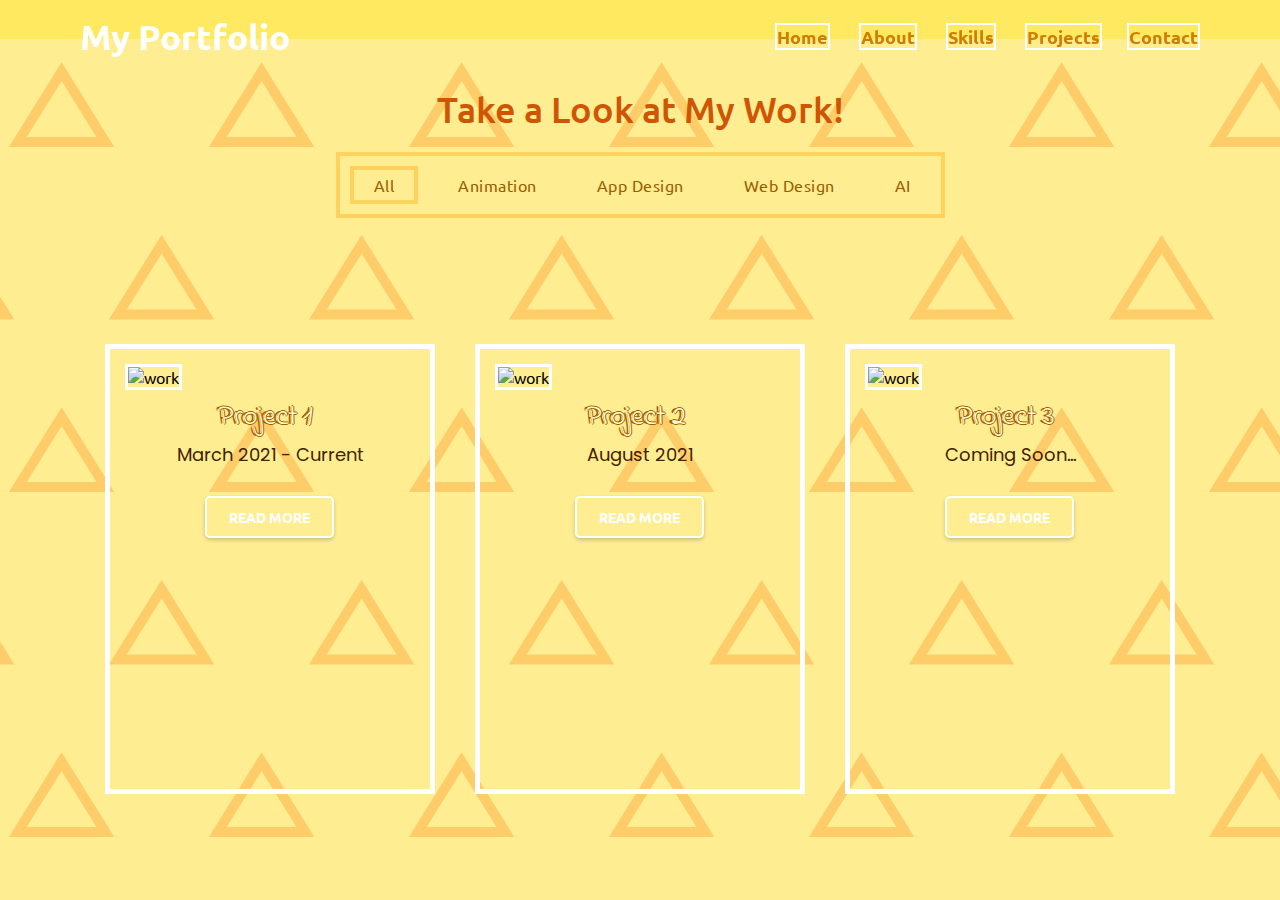
==== projects.html @ 2130931e "Add files via upload" ====
<!DOCTYPE html>
<html lang = "en">
<head>
    <meta charset="UTF-8">
    <meta name="viewport" content="width-device-width, initial-scale=1.0">
    <title>Personal Portfolio Website</title>
    <link rel="stylesheet" href="style.css">
    <script> src="https://kit.fontaesome.com/a076d05399.js"</script>
    <script src="https://code.jquery.com/jquery-3.6.0.min.js"></script>
    <script>
        var hover = new Audio();
        hover.src = "Sounds/click2.mp3";
    </script>
    <script>
        var click1 = new Audio();
        click1.src = "Sounds/click1spedup.mp3";
    </script>
    <script>
        var click3 = new Audio();
        click3.src = "Sounds/click3.mp3";
    </script>
</head>          
<body>
    <!-- <audio autoplay loop src="myscenebeat.mp3" type="audio/mpeg">
        <p Error your browser does not support this audio> </p>  
    </audio> -->
    <nav class="navbar4">
        <div class="max-width">
             <div class="logo"><a href="home.html"onmousedown="click1.play()">My Portfolio</a></div>
             <ul class="menu">
                 <div class="border-box">
                    <li><a href="home.html"onmouseenter="hover.play()"onmousedown="click1.play()"onmousedown="hover.stop()">Home</a></li> 
                    <li><a href="about.html"onmouseenter="hover.play()"onmousedown="click1.play()"onmousedown="hover.stop()">About</a></li>
                    <li><a href="skills.html"onmouseenter="hover.play()"onmousedown="click1.play()"onmousedown="hover.stop()">Skills</a></li>
                    <li><a href="projects.html"onmouseenter="hover.play()"onmousedown="click1.play()"onmousedown="hover.stop()">Projects</a><li>
                    <li><a href="contact.html"onmouseenter="hover.play()"onmousedown="click1.play()"onmousedown="hover.stop()">Contact</a></li>
                 </div>
             </ul>
        </div> 
     </nav>
    <!--projects section starts here-->
    <section class="projects" id="projects">
        <div class="overlay3"></div>
        <div class="projects-container"><svg class="shape" viewBox="0 0 100 115" preserveAspectRatio="xMidYMin slice">
        <polygon points="" fill="none" stroke="hsl(35, 100%, 50%)" stroke-width="5">
            <animate attributeName="points" repeatCount="indefinite" dur="4s" begin="0s" from="50 57.5, 50 57.5, 50 57.5" to="50 -75, 175 126, -75 126"></animate>
        </polygon>
        <polygon points="" fill="none" stroke="hsl(56, 0%, 100%)" stroke-width="5">
            <animate attributeName="points" repeatCount="indefinite" dur="4s" begin="1s" from="50 57.5, 50 57.5, 50 57.5" to="50 -75, 175 126, -75 126"></animate>
        </polygon>
        <polygon points="" fill="none" stroke="hsl(43, 100%, 50%)" stroke-width="5">
            <animate attributeName="points" repeatCount="indefinite" dur="4s" begin="2s" from="50 57.5, 50 57.5, 50 57.5" to="50 -75, 175 126, -75 126"></animate>
        </polygon>
        <polygon points="" fill="none" stroke="hsl(56, 0%, 100%)" stroke-width="5">
            <animate attributeName="points" repeatCount="indefinite" dur="4s" begin="3s" from="50 57.5, 50 57.5, 50 57.5" to="50 -75, 175 126, -75 126"></animate>
        </polygon>
    </svg><svg class="shape" viewBox="0 0 100 115" preserveAspectRatio="xMidYMin slice">
        <polygon points="" fill="none" stroke="hsl(35, 100%, 50%)" stroke-width="5">
            <animate attributeName="points" repeatCount="indefinite" dur="4s" begin="0s" from="50 57.5, 50 57.5, 50 57.5" to="50 -75, 175 126, -75 126"></animate>
        </polygon>
        <polygon points="" fill="none" stroke="hsl(56, 0%, 100%)" stroke-width="5">
            <animate attributeName="points" repeatCount="indefinite" dur="4s" begin="1s" from="50 57.5, 50 57.5, 50 57.5" to="50 -75, 175 126, -75 126"></animate>
        </polygon>
        <polygon points="" fill="none" stroke="hsl(43, 100%, 50%)" stroke-width="5">
            <animate attributeName="points" repeatCount="indefinite" dur="4s" begin="2s" from="50 57.5, 50 57.5, 50 57.5" to="50 -75, 175 126, -75 126"></animate>
        </polygon>
        <polygon points="" fill="none" stroke="hsl(56, 0%, 100%)" stroke-width="5">
            <animate attributeName="points" repeatCount="indefinite" dur="4s" begin="3s" from="50 57.5, 50 57.5, 50 57.5" to="50 -75, 175 126, -75 126"></animate>
        </polygon>
    </svg><svg class="shape" viewBox="0 0 100 115" preserveAspectRatio="xMidYMin slice">
        <polygon points="" fill="none" stroke="hsl(35, 100%, 50%)" stroke-width="5">
            <animate attributeName="points" repeatCount="indefinite" dur="4s" begin="0s" from="50 57.5, 50 57.5, 50 57.5" to="50 -75, 175 126, -75 126"></animate>
        </polygon>
        <polygon points="" fill="none" stroke="hsl(56, 0%, 100%)" stroke-width="5">
            <animate attributeName="points" repeatCount="indefinite" dur="4s" begin="1s" from="50 57.5, 50 57.5, 50 57.5" to="50 -75, 175 126, -75 126"></animate>
        </polygon>
        <polygon points="" fill="none" stroke="hsl(43, 100%, 50%)" stroke-width="5">
            <animate attributeName="points" repeatCount="indefinite" dur="4s" begin="2s" from="50 57.5, 50 57.5, 50 57.5" to="50 -75, 175 126, -75 126"></animate>
        </polygon>
        <polygon points="" fill="none" stroke="hsl(56, 0%, 100%)" stroke-width="5">
            <animate attributeName="points" repeatCount="indefinite" dur="4s" begin="3s" from="50 57.5, 50 57.5, 50 57.5" to="50 -75, 175 126, -75 126"></animate>
        </polygon>
    </svg><svg class="shape" viewBox="0 0 100 115" preserveAspectRatio="xMidYMin slice">
        <polygon points="" fill="none" stroke="hsl(35, 100%, 50%)" stroke-width="5">
            <animate attributeName="points" repeatCount="indefinite" dur="4s" begin="0s" from="50 57.5, 50 57.5, 50 57.5" to="50 -75, 175 126, -75 126"></animate>
        </polygon>
        <polygon points="" fill="none" stroke="hsl(56, 0%, 100%)" stroke-width="5">
            <animate attributeName="points" repeatCount="indefinite" dur="4s" begin="1s" from="50 57.5, 50 57.5, 50 57.5" to="50 -75, 175 126, -75 126"></animate>
        </polygon>
        <polygon points="" fill="none" stroke="hsl(43, 100%, 50%)" stroke-width="5">
            <animate attributeName="points" repeatCount="indefinite" dur="4s" begin="2s" from="50 57.5, 50 57.5, 50 57.5" to="50 -75, 175 126, -75 126"></animate>
        </polygon>
        <polygon points="" fill="none" stroke="hsl(56, 0%, 100%)" stroke-width="5">
            <animate attributeName="points" repeatCount="indefinite" dur="4s" begin="3s" from="50 57.5, 50 57.5, 50 57.5" to="50 -75, 175 126, -75 126"></animate>
        </polygon>
    </svg><svg class="shape" viewBox="0 0 100 115" preserveAspectRatio="xMidYMin slice">
        <polygon points="" fill="none" stroke="hsl(35, 100%, 50%)" stroke-width="5">
            <animate attributeName="points" repeatCount="indefinite" dur="4s" begin="0s" from="50 57.5, 50 57.5, 50 57.5" to="50 -75, 175 126, -75 126"></animate>
        </polygon>
        <polygon points="" fill="none" stroke="hsl(56, 0%, 100%)" stroke-width="5">
            <animate attributeName="points" repeatCount="indefinite" dur="4s" begin="1s" from="50 57.5, 50 57.5, 50 57.5" to="50 -75, 175 126, -75 126"></animate>
        </polygon>
        <polygon points="" fill="none" stroke="hsl(43, 100%, 50%)" stroke-width="5">
            <animate attributeName="points" repeatCount="indefinite" dur="4s" begin="2s" from="50 57.5, 50 57.5, 50 57.5" to="50 -75, 175 126, -75 126"></animate>
        </polygon>
        <polygon points="" fill="none" stroke="hsl(56, 0%, 100%)" stroke-width="5">
            <animate attributeName="points" repeatCount="indefinite" dur="4s" begin="3s" from="50 57.5, 50 57.5, 50 57.5" to="50 -75, 175 126, -75 126"></animate>
        </polygon>
    </svg><svg class="shape" viewBox="0 0 100 115" preserveAspectRatio="xMidYMin slice">
        <polygon points="" fill="none" stroke="hsl(35, 100%, 50%)" stroke-width="5">
            <animate attributeName="points" repeatCount="indefinite" dur="4s" begin="0s" from="50 57.5, 50 57.5, 50 57.5" to="50 -75, 175 126, -75 126"></animate>
        </polygon>
        <polygon points="" fill="none" stroke="hsl(56, 0%, 100%)" stroke-width="5">
            <animate attributeName="points" repeatCount="indefinite" dur="4s" begin="1s" from="50 57.5, 50 57.5, 50 57.5" to="50 -75, 175 126, -75 126"></animate>
        </polygon>
        <polygon points="" fill="none" stroke="hsl(43, 100%, 50%)" stroke-width="5">
            <animate attributeName="points" repeatCount="indefinite" dur="4s" begin="2s" from="50 57.5, 50 57.5, 50 57.5" to="50 -75, 175 126, -75 126"></animate>
        </polygon>
        <polygon points="" fill="none" stroke="hsl(56, 0%, 100%)" stroke-width="5">
            <animate attributeName="points" repeatCount="indefinite" dur="4s" begin="3s" from="50 57.5, 50 57.5, 50 57.5" to="50 -75, 175 126, -75 126"></animate>
        </polygon>
    </svg><svg class="shape" viewBox="0 0 100 115" preserveAspectRatio="xMidYMin slice">
        <polygon points="" fill="none" stroke="hsl(35, 100%, 50%)" stroke-width="5">
            <animate attributeName="points" repeatCount="indefinite" dur="4s" begin="0s" from="50 57.5, 50 57.5, 50 57.5" to="50 -75, 175 126, -75 126"></animate>
        </polygon>
        <polygon points="" fill="none" stroke="hsl(56, 0%, 100%)" stroke-width="5">
            <animate attributeName="points" repeatCount="indefinite" dur="4s" begin="1s" from="50 57.5, 50 57.5, 50 57.5" to="50 -75, 175 126, -75 126"></animate>
        </polygon>
        <polygon points="" fill="none" stroke="hsl(43, 100%, 50%)" stroke-width="5">
            <animate attributeName="points" repeatCount="indefinite" dur="4s" begin="2s" from="50 57.5, 50 57.5, 50 57.5" to="50 -75, 175 126, -75 126"></animate>
        </polygon>
        <polygon points="" fill="none" stroke="hsl(56, 0%, 100%)" stroke-width="5">
            <animate attributeName="points" repeatCount="indefinite" dur="4s" begin="3s" from="50 57.5, 50 57.5, 50 57.5" to="50 -75, 175 126, -75 126"></animate>
        </polygon>
    </svg><svg class="shape" viewBox="0 0 100 115" preserveAspectRatio="xMidYMin slice">
        <polygon points="" fill="none" stroke="hsl(35, 100%, 50%)" stroke-width="5">
            <animate attributeName="points" repeatCount="indefinite" dur="4s" begin="0s" from="50 57.5, 50 57.5, 50 57.5" to="50 -75, 175 126, -75 126"></animate>
        </polygon>
        <polygon points="" fill="none" stroke="hsl(56, 0%, 100%)" stroke-width="5">
            <animate attributeName="points" repeatCount="indefinite" dur="4s" begin="1s" from="50 57.5, 50 57.5, 50 57.5" to="50 -75, 175 126, -75 126"></animate>
        </polygon>
        <polygon points="" fill="none" stroke="hsl(43, 100%, 50%)" stroke-width="5">
            <animate attributeName="points" repeatCount="indefinite" dur="4s" begin="2s" from="50 57.5, 50 57.5, 50 57.5" to="50 -75, 175 126, -75 126"></animate>
        </polygon>
        <polygon points="" fill="none" stroke="hsl(56, 0%, 100%)" stroke-width="5">
            <animate attributeName="points" repeatCount="indefinite" dur="4s" begin="3s" from="50 57.5, 50 57.5, 50 57.5" to="50 -75, 175 126, -75 126"></animate>
        </polygon>
    </svg><svg class="shape" viewBox="0 0 100 115" preserveAspectRatio="xMidYMin slice">
        <polygon points="" fill="none" stroke="hsl(35, 100%, 50%)" stroke-width="5">
            <animate attributeName="points" repeatCount="indefinite" dur="4s" begin="0s" from="50 57.5, 50 57.5, 50 57.5" to="50 -75, 175 126, -75 126"></animate>
        </polygon>
        <polygon points="" fill="none" stroke="hsl(56, 0%, 100%)" stroke-width="5">
            <animate attributeName="points" repeatCount="indefinite" dur="4s" begin="1s" from="50 57.5, 50 57.5, 50 57.5" to="50 -75, 175 126, -75 126"></animate>
        </polygon>
        <polygon points="" fill="none" stroke="hsl(43, 100%, 50%)" stroke-width="5">
            <animate attributeName="points" repeatCount="indefinite" dur="4s" begin="2s" from="50 57.5, 50 57.5, 50 57.5" to="50 -75, 175 126, -75 126"></animate>
        </polygon>
        <polygon points="" fill="none" stroke="hsl(56, 0%, 100%)" stroke-width="5">
            <animate attributeName="points" repeatCount="indefinite" dur="4s" begin="3s" from="50 57.5, 50 57.5, 50 57.5" to="50 -75, 175 126, -75 126"></animate>
        </polygon>
    </svg><svg class="shape" viewBox="0 0 100 115" preserveAspectRatio="xMidYMin slice">
        <polygon points="" fill="none" stroke="hsl(35, 100%, 50%)" stroke-width="5">
            <animate attributeName="points" repeatCount="indefinite" dur="4s" begin="0s" from="50 57.5, 50 57.5, 50 57.5" to="50 -75, 175 126, -75 126"></animate>
        </polygon>
        <polygon points="" fill="none" stroke="hsl(56, 0%, 100%)" stroke-width="5">
            <animate attributeName="points" repeatCount="indefinite" dur="4s" begin="1s" from="50 57.5, 50 57.5, 50 57.5" to="50 -75, 175 126, -75 126"></animate>
        </polygon>
        <polygon points="" fill="none" stroke="hsl(43, 100%, 50%)" stroke-width="5">
            <animate attributeName="points" repeatCount="indefinite" dur="4s" begin="2s" from="50 57.5, 50 57.5, 50 57.5" to="50 -75, 175 126, -75 126"></animate>
        </polygon>
        <polygon points="" fill="none" stroke="hsl(56, 0%, 100%)" stroke-width="5">
            <animate attributeName="points" repeatCount="indefinite" dur="4s" begin="3s" from="50 57.5, 50 57.5, 50 57.5" to="50 -75, 175 126, -75 126"></animate>
        </polygon>
    </svg><svg class="shape" viewBox="0 0 100 115" preserveAspectRatio="xMidYMin slice">
        <polygon points="" fill="none" stroke="hsl(35, 100%, 50%)" stroke-width="5">
            <animate attributeName="points" repeatCount="indefinite" dur="4s" begin="0s" from="50 57.5, 50 57.5, 50 57.5" to="50 -75, 175 126, -75 126"></animate>
        </polygon>
        <polygon points="" fill="none" stroke="hsl(56, 0%, 100%)" stroke-width="5">
            <animate attributeName="points" repeatCount="indefinite" dur="4s" begin="1s" from="50 57.5, 50 57.5, 50 57.5" to="50 -75, 175 126, -75 126"></animate>
        </polygon>
        <polygon points="" fill="none" stroke="hsl(43, 100%, 50%)" stroke-width="5">
            <animate attributeName="points" repeatCount="indefinite" dur="4s" begin="2s" from="50 57.5, 50 57.5, 50 57.5" to="50 -75, 175 126, -75 126"></animate>
        </polygon>
        <polygon points="" fill="none" stroke="hsl(56, 0%, 100%)" stroke-width="5">
            <animate attributeName="points" repeatCount="indefinite" dur="4s" begin="3s" from="50 57.5, 50 57.5, 50 57.5" to="50 -75, 175 126, -75 126"></animate>
        </polygon>
    </svg><svg class="shape" viewBox="0 0 100 115" preserveAspectRatio="xMidYMin slice">
        <polygon points="" fill="none" stroke="hsl(35, 100%, 50%)" stroke-width="5">
            <animate attributeName="points" repeatCount="indefinite" dur="4s" begin="0s" from="50 57.5, 50 57.5, 50 57.5" to="50 -75, 175 126, -75 126"></animate>
        </polygon>
        <polygon points="" fill="none" stroke="hsl(56, 0%, 100%)" stroke-width="5">
            <animate attributeName="points" repeatCount="indefinite" dur="4s" begin="1s" from="50 57.5, 50 57.5, 50 57.5" to="50 -75, 175 126, -75 126"></animate>
        </polygon>
        <polygon points="" fill="none" stroke="hsl(43, 100%, 50%)" stroke-width="5">
            <animate attributeName="points" repeatCount="indefinite" dur="4s" begin="2s" from="50 57.5, 50 57.5, 50 57.5" to="50 -75, 175 126, -75 126"></animate>
        </polygon>
        <polygon points="" fill="none" stroke="hsl(56, 0%, 100%)" stroke-width="5">
            <animate attributeName="points" repeatCount="indefinite" dur="4s" begin="3s" from="50 57.5, 50 57.5, 50 57.5" to="50 -75, 175 126, -75 126"></animate>
        </polygon>
    </svg><svg class="shape" viewBox="0 0 100 115" preserveAspectRatio="xMidYMin slice">
        <polygon points="" fill="none" stroke="hsl(35, 100%, 50%)" stroke-width="5">
            <animate attributeName="points" repeatCount="indefinite" dur="4s" begin="0s" from="50 57.5, 50 57.5, 50 57.5" to="50 -75, 175 126, -75 126"></animate>
        </polygon>
        <polygon points="" fill="none" stroke="hsl(56, 0%, 100%)" stroke-width="5">
            <animate attributeName="points" repeatCount="indefinite" dur="4s" begin="1s" from="50 57.5, 50 57.5, 50 57.5" to="50 -75, 175 126, -75 126"></animate>
        </polygon>
        <polygon points="" fill="none" stroke="hsl(43, 100%, 50%)" stroke-width="5">
            <animate attributeName="points" repeatCount="indefinite" dur="4s" begin="2s" from="50 57.5, 50 57.5, 50 57.5" to="50 -75, 175 126, -75 126"></animate>
        </polygon>
        <polygon points="" fill="none" stroke="hsl(56, 0%, 100%)" stroke-width="5">
            <animate attributeName="points" repeatCount="indefinite" dur="4s" begin="3s" from="50 57.5, 50 57.5, 50 57.5" to="50 -75, 175 126, -75 126"></animate>
        </polygon>
    </svg><svg class="shape" viewBox="0 0 100 115" preserveAspectRatio="xMidYMin slice">
        <polygon points="" fill="none" stroke="hsl(35, 100%, 50%)" stroke-width="5">
            <animate attributeName="points" repeatCount="indefinite" dur="4s" begin="0s" from="50 57.5, 50 57.5, 50 57.5" to="50 -75, 175 126, -75 126"></animate>
        </polygon>
        <polygon points="" fill="none" stroke="hsl(56, 0%, 100%)" stroke-width="5">
            <animate attributeName="points" repeatCount="indefinite" dur="4s" begin="1s" from="50 57.5, 50 57.5, 50 57.5" to="50 -75, 175 126, -75 126"></animate>
        </polygon>
        <polygon points="" fill="none" stroke="hsl(43, 100%, 50%)" stroke-width="5">
            <animate attributeName="points" repeatCount="indefinite" dur="4s" begin="2s" from="50 57.5, 50 57.5, 50 57.5" to="50 -75, 175 126, -75 126"></animate>
        </polygon>
        <polygon points="" fill="none" stroke="hsl(56, 0%, 100%)" stroke-width="5">
            <animate attributeName="points" repeatCount="indefinite" dur="4s" begin="3s" from="50 57.5, 50 57.5, 50 57.5" to="50 -75, 175 126, -75 126"></animate>
        </polygon>
    </svg><svg class="shape" viewBox="0 0 100 115" preserveAspectRatio="xMidYMin slice">
        <polygon points="" fill="none" stroke="hsl(35, 100%, 50%)" stroke-width="5">
            <animate attributeName="points" repeatCount="indefinite" dur="4s" begin="0s" from="50 57.5, 50 57.5, 50 57.5" to="50 -75, 175 126, -75 126"></animate>
        </polygon>
        <polygon points="" fill="none" stroke="hsl(56, 0%, 100%)" stroke-width="5">
            <animate attributeName="points" repeatCount="indefinite" dur="4s" begin="1s" from="50 57.5, 50 57.5, 50 57.5" to="50 -75, 175 126, -75 126"></animate>
        </polygon>
        <polygon points="" fill="none" stroke="hsl(43, 100%, 50%)" stroke-width="5">
            <animate attributeName="points" repeatCount="indefinite" dur="4s" begin="2s" from="50 57.5, 50 57.5, 50 57.5" to="50 -75, 175 126, -75 126"></animate>
        </polygon>
        <polygon points="" fill="none" stroke="hsl(56, 0%, 100%)" stroke-width="5">
            <animate attributeName="points" repeatCount="indefinite" dur="4s" begin="3s" from="50 57.5, 50 57.5, 50 57.5" to="50 -75, 175 126, -75 126"></animate>
        </polygon>
    </svg><svg class="shape" viewBox="0 0 100 115" preserveAspectRatio="xMidYMin slice">
        <polygon points="" fill="none" stroke="hsl(35, 100%, 50%)" stroke-width="5">
            <animate attributeName="points" repeatCount="indefinite" dur="4s" begin="0s" from="50 57.5, 50 57.5, 50 57.5" to="50 -75, 175 126, -75 126"></animate>
        </polygon>
        <polygon points="" fill="none" stroke="hsl(56, 0%, 100%)" stroke-width="5">
            <animate attributeName="points" repeatCount="indefinite" dur="4s" begin="1s" from="50 57.5, 50 57.5, 50 57.5" to="50 -75, 175 126, -75 126"></animate>
        </polygon>
        <polygon points="" fill="none" stroke="hsl(43, 100%, 50%)" stroke-width="5">
            <animate attributeName="points" repeatCount="indefinite" dur="4s" begin="2s" from="50 57.5, 50 57.5, 50 57.5" to="50 -75, 175 126, -75 126"></animate>
        </polygon>
        <polygon points="" fill="none" stroke="hsl(56, 0%, 100%)" stroke-width="5">
            <animate attributeName="points" repeatCount="indefinite" dur="4s" begin="3s" from="50 57.5, 50 57.5, 50 57.5" to="50 -75, 175 126, -75 126"></animate>
        </polygon>
    </svg><svg class="shape" viewBox="0 0 100 115" preserveAspectRatio="xMidYMin slice">
        <polygon points="" fill="none" stroke="hsl(35, 100%, 50%)" stroke-width="5">
            <animate attributeName="points" repeatCount="indefinite" dur="4s" begin="0s" from="50 57.5, 50 57.5, 50 57.5" to="50 -75, 175 126, -75 126"></animate>
        </polygon>
        <polygon points="" fill="none" stroke="hsl(56, 0%, 100%)" stroke-width="5">
            <animate attributeName="points" repeatCount="indefinite" dur="4s" begin="1s" from="50 57.5, 50 57.5, 50 57.5" to="50 -75, 175 126, -75 126"></animate>
        </polygon>
        <polygon points="" fill="none" stroke="hsl(43, 100%, 50%)" stroke-width="5">
            <animate attributeName="points" repeatCount="indefinite" dur="4s" begin="2s" from="50 57.5, 50 57.5, 50 57.5" to="50 -75, 175 126, -75 126"></animate>
        </polygon>
        <polygon points="" fill="none" stroke="hsl(56, 0%, 100%)" stroke-width="5">
            <animate attributeName="points" repeatCount="indefinite" dur="4s" begin="3s" from="50 57.5, 50 57.5, 50 57.5" to="50 -75, 175 126, -75 126"></animate>
        </polygon>
    </svg><svg class="shape" viewBox="0 0 100 115" preserveAspectRatio="xMidYMin slice">
        <polygon points="" fill="none" stroke="hsl(35, 100%, 50%)" stroke-width="5">
            <animate attributeName="points" repeatCount="indefinite" dur="4s" begin="0s" from="50 57.5, 50 57.5, 50 57.5" to="50 -75, 175 126, -75 126"></animate>
        </polygon>
        <polygon points="" fill="none" stroke="hsl(56, 0%, 100%)" stroke-width="5">
            <animate attributeName="points" repeatCount="indefinite" dur="4s" begin="1s" from="50 57.5, 50 57.5, 50 57.5" to="50 -75, 175 126, -75 126"></animate>
        </polygon>
        <polygon points="" fill="none" stroke="hsl(43, 100%, 50%)" stroke-width="5">
            <animate attributeName="points" repeatCount="indefinite" dur="4s" begin="2s" from="50 57.5, 50 57.5, 50 57.5" to="50 -75, 175 126, -75 126"></animate>
        </polygon>
        <polygon points="" fill="none" stroke="hsl(56, 0%, 100%)" stroke-width="5">
            <animate attributeName="points" repeatCount="indefinite" dur="4s" begin="3s" from="50 57.5, 50 57.5, 50 57.5" to="50 -75, 175 126, -75 126"></animate>
        </polygon>
    </svg><svg class="shape" viewBox="0 0 100 115" preserveAspectRatio="xMidYMin slice">
        <polygon points="" fill="none" stroke="hsl(35, 100%, 50%)" stroke-width="5">
            <animate attributeName="points" repeatCount="indefinite" dur="4s" begin="0s" from="50 57.5, 50 57.5, 50 57.5" to="50 -75, 175 126, -75 126"></animate>
        </polygon>
        <polygon points="" fill="none" stroke="hsl(56, 0%, 100%)" stroke-width="5">
            <animate attributeName="points" repeatCount="indefinite" dur="4s" begin="1s" from="50 57.5, 50 57.5, 50 57.5" to="50 -75, 175 126, -75 126"></animate>
        </polygon>
        <polygon points="" fill="none" stroke="hsl(43, 100%, 50%)" stroke-width="5">
            <animate attributeName="points" repeatCount="indefinite" dur="4s" begin="2s" from="50 57.5, 50 57.5, 50 57.5" to="50 -75, 175 126, -75 126"></animate>
        </polygon>
        <polygon points="" fill="none" stroke="hsl(56, 0%, 100%)" stroke-width="5">
            <animate attributeName="points" repeatCount="indefinite" dur="4s" begin="3s" from="50 57.5, 50 57.5, 50 57.5" to="50 -75, 175 126, -75 126"></animate>
        </polygon>
    </svg><svg class="shape" viewBox="0 0 100 115" preserveAspectRatio="xMidYMin slice">
        <polygon points="" fill="none" stroke="hsl(35, 100%, 50%)" stroke-width="5">
            <animate attributeName="points" repeatCount="indefinite" dur="4s" begin="0s" from="50 57.5, 50 57.5, 50 57.5" to="50 -75, 175 126, -75 126"></animate>
        </polygon>
        <polygon points="" fill="none" stroke="hsl(56, 0%, 100%)" stroke-width="5">
            <animate attributeName="points" repeatCount="indefinite" dur="4s" begin="1s" from="50 57.5, 50 57.5, 50 57.5" to="50 -75, 175 126, -75 126"></animate>
        </polygon>
        <polygon points="" fill="none" stroke="hsl(43, 100%, 50%)" stroke-width="5">
            <animate attributeName="points" repeatCount="indefinite" dur="4s" begin="2s" from="50 57.5, 50 57.5, 50 57.5" to="50 -75, 175 126, -75 126"></animate>
        </polygon>
        <polygon points="" fill="none" stroke="hsl(56, 0%, 100%)" stroke-width="5">
            <animate attributeName="points" repeatCount="indefinite" dur="4s" begin="3s" from="50 57.5, 50 57.5, 50 57.5" to="50 -75, 175 126, -75 126"></animate>
        </polygon>
    </svg><svg class="shape" viewBox="0 0 100 115" preserveAspectRatio="xMidYMin slice">
        <polygon points="" fill="none" stroke="hsl(35, 100%, 50%)" stroke-width="5">
            <animate attributeName="points" repeatCount="indefinite" dur="4s" begin="0s" from="50 57.5, 50 57.5, 50 57.5" to="50 -75, 175 126, -75 126"></animate>
        </polygon>
        <polygon points="" fill="none" stroke="hsl(56, 0%, 100%)" stroke-width="5">
            <animate attributeName="points" repeatCount="indefinite" dur="4s" begin="1s" from="50 57.5, 50 57.5, 50 57.5" to="50 -75, 175 126, -75 126"></animate>
        </polygon>
        <polygon points="" fill="none" stroke="hsl(43, 100%, 50%)" stroke-width="5">
            <animate attributeName="points" repeatCount="indefinite" dur="4s" begin="2s" from="50 57.5, 50 57.5, 50 57.5" to="50 -75, 175 126, -75 126"></animate>
        </polygon>
        <polygon points="" fill="none" stroke="hsl(56, 0%, 100%)" stroke-width="5">
            <animate attributeName="points" repeatCount="indefinite" dur="4s" begin="3s" from="50 57.5, 50 57.5, 50 57.5" to="50 -75, 175 126, -75 126"></animate>
        </polygon>
    </svg><svg class="shape" viewBox="0 0 100 115" preserveAspectRatio="xMidYMin slice">
        <polygon points="" fill="none" stroke="hsl(35, 100%, 50%)" stroke-width="5">
            <animate attributeName="points" repeatCount="indefinite" dur="4s" begin="0s" from="50 57.5, 50 57.5, 50 57.5" to="50 -75, 175 126, -75 126"></animate>
        </polygon>
        <polygon points="" fill="none" stroke="hsl(56, 0%, 100%)" stroke-width="5">
            <animate attributeName="points" repeatCount="indefinite" dur="4s" begin="1s" from="50 57.5, 50 57.5, 50 57.5" to="50 -75, 175 126, -75 126"></animate>
        </polygon>
        <polygon points="" fill="none" stroke="hsl(43, 100%, 50%)" stroke-width="5">
            <animate attributeName="points" repeatCount="indefinite" dur="4s" begin="2s" from="50 57.5, 50 57.5, 50 57.5" to="50 -75, 175 126, -75 126"></animate>
        </polygon>
        <polygon points="" fill="none" stroke="hsl(56, 0%, 100%)" stroke-width="5">
            <animate attributeName="points" repeatCount="indefinite" dur="4s" begin="3s" from="50 57.5, 50 57.5, 50 57.5" to="50 -75, 175 126, -75 126"></animate>
        </polygon>
    </svg><svg class="shape" viewBox="0 0 100 115" preserveAspectRatio="xMidYMin slice">
        <polygon points="" fill="none" stroke="hsl(35, 100%, 50%)" stroke-width="5">
            <animate attributeName="points" repeatCount="indefinite" dur="4s" begin="0s" from="50 57.5, 50 57.5, 50 57.5" to="50 -75, 175 126, -75 126"></animate>
        </polygon>
        <polygon points="" fill="none" stroke="hsl(56, 0%, 100%)" stroke-width="5">
            <animate attributeName="points" repeatCount="indefinite" dur="4s" begin="1s" from="50 57.5, 50 57.5, 50 57.5" to="50 -75, 175 126, -75 126"></animate>
        </polygon>
        <polygon points="" fill="none" stroke="hsl(43, 100%, 50%)" stroke-width="5">
            <animate attributeName="points" repeatCount="indefinite" dur="4s" begin="2s" from="50 57.5, 50 57.5, 50 57.5" to="50 -75, 175 126, -75 126"></animate>
        </polygon>
        <polygon points="" fill="none" stroke="hsl(56, 0%, 100%)" stroke-width="5">
            <animate attributeName="points" repeatCount="indefinite" dur="4s" begin="3s" from="50 57.5, 50 57.5, 50 57.5" to="50 -75, 175 126, -75 126"></animate>
        </polygon>
    </svg><svg class="shape" viewBox="0 0 100 115" preserveAspectRatio="xMidYMin slice">
        <polygon points="" fill="none" stroke="hsl(35, 100%, 50%)" stroke-width="5">
            <animate attributeName="points" repeatCount="indefinite" dur="4s" begin="0s" from="50 57.5, 50 57.5, 50 57.5" to="50 -75, 175 126, -75 126"></animate>
        </polygon>
        <polygon points="" fill="none" stroke="hsl(56, 0%, 100%)" stroke-width="5">
            <animate attributeName="points" repeatCount="indefinite" dur="4s" begin="1s" from="50 57.5, 50 57.5, 50 57.5" to="50 -75, 175 126, -75 126"></animate>
        </polygon>
        <polygon points="" fill="none" stroke="hsl(43, 100%, 50%)" stroke-width="5">
            <animate attributeName="points" repeatCount="indefinite" dur="4s" begin="2s" from="50 57.5, 50 57.5, 50 57.5" to="50 -75, 175 126, -75 126"></animate>
        </polygon>
        <polygon points="" fill="none" stroke="hsl(56, 0%, 100%)" stroke-width="5">
            <animate attributeName="points" repeatCount="indefinite" dur="4s" begin="3s" from="50 57.5, 50 57.5, 50 57.5" to="50 -75, 175 126, -75 126"></animate>
        </polygon>
    </svg><svg class="shape" viewBox="0 0 100 115" preserveAspectRatio="xMidYMin slice">
        <polygon points="" fill="none" stroke="hsl(35, 100%, 50%)" stroke-width="5">
            <animate attributeName="points" repeatCount="indefinite" dur="4s" begin="0s" from="50 57.5, 50 57.5, 50 57.5" to="50 -75, 175 126, -75 126"></animate>
        </polygon>
        <polygon points="" fill="none" stroke="hsl(56, 0%, 100%)" stroke-width="5">
            <animate attributeName="points" repeatCount="indefinite" dur="4s" begin="1s" from="50 57.5, 50 57.5, 50 57.5" to="50 -75, 175 126, -75 126"></animate>
        </polygon>
        <polygon points="" fill="none" stroke="hsl(43, 100%, 50%)" stroke-width="5">
            <animate attributeName="points" repeatCount="indefinite" dur="4s" begin="2s" from="50 57.5, 50 57.5, 50 57.5" to="50 -75, 175 126, -75 126"></animate>
        </polygon>
        <polygon points="" fill="none" stroke="hsl(56, 0%, 100%)" stroke-width="5">
            <animate attributeName="points" repeatCount="indefinite" dur="4s" begin="3s" from="50 57.5, 50 57.5, 50 57.5" to="50 -75, 175 126, -75 126"></animate>
        </polygon>
    </svg><svg class="shape" viewBox="0 0 100 115" preserveAspectRatio="xMidYMin slice">
        <polygon points="" fill="none" stroke="hsl(35, 100%, 50%)" stroke-width="5">
            <animate attributeName="points" repeatCount="indefinite" dur="4s" begin="0s" from="50 57.5, 50 57.5, 50 57.5" to="50 -75, 175 126, -75 126"></animate>
        </polygon>
        <polygon points="" fill="none" stroke="hsl(56, 0%, 100%)" stroke-width="5">
            <animate attributeName="points" repeatCount="indefinite" dur="4s" begin="1s" from="50 57.5, 50 57.5, 50 57.5" to="50 -75, 175 126, -75 126"></animate>
        </polygon>
        <polygon points="" fill="none" stroke="hsl(43, 100%, 50%)" stroke-width="5">
            <animate attributeName="points" repeatCount="indefinite" dur="4s" begin="2s" from="50 57.5, 50 57.5, 50 57.5" to="50 -75, 175 126, -75 126"></animate>
        </polygon>
        <polygon points="" fill="none" stroke="hsl(56, 0%, 100%)" stroke-width="5">
            <animate attributeName="points" repeatCount="indefinite" dur="4s" begin="3s" from="50 57.5, 50 57.5, 50 57.5" to="50 -75, 175 126, -75 126"></animate>
        </polygon>
    </svg><svg class="shape" viewBox="0 0 100 115" preserveAspectRatio="xMidYMin slice">
        <polygon points="" fill="none" stroke="hsl(35, 100%, 50%)" stroke-width="5">
            <animate attributeName="points" repeatCount="indefinite" dur="4s" begin="0s" from="50 57.5, 50 57.5, 50 57.5" to="50 -75, 175 126, -75 126"></animate>
        </polygon>
        <polygon points="" fill="none" stroke="hsl(56, 0%, 100%)" stroke-width="5">
            <animate attributeName="points" repeatCount="indefinite" dur="4s" begin="1s" from="50 57.5, 50 57.5, 50 57.5" to="50 -75, 175 126, -75 126"></animate>
        </polygon>
        <polygon points="" fill="none" stroke="hsl(43, 100%, 50%)" stroke-width="5">
            <animate attributeName="points" repeatCount="indefinite" dur="4s" begin="2s" from="50 57.5, 50 57.5, 50 57.5" to="50 -75, 175 126, -75 126"></animate>
        </polygon>
        <polygon points="" fill="none" stroke="hsl(56, 0%, 100%)" stroke-width="5">
            <animate attributeName="points" repeatCount="indefinite" dur="4s" begin="3s" from="50 57.5, 50 57.5, 50 57.5" to="50 -75, 175 126, -75 126"></animate>
        </polygon>
    </svg><svg class="shape" viewBox="0 0 100 115" preserveAspectRatio="xMidYMin slice">
        <polygon points="" fill="none" stroke="hsl(35, 100%, 50%)" stroke-width="5">
            <animate attributeName="points" repeatCount="indefinite" dur="4s" begin="0s" from="50 57.5, 50 57.5, 50 57.5" to="50 -75, 175 126, -75 126"></animate>
        </polygon>
        <polygon points="" fill="none" stroke="hsl(56, 0%, 100%)" stroke-width="5">
            <animate attributeName="points" repeatCount="indefinite" dur="4s" begin="1s" from="50 57.5, 50 57.5, 50 57.5" to="50 -75, 175 126, -75 126"></animate>
        </polygon>
        <polygon points="" fill="none" stroke="hsl(43, 100%, 50%)" stroke-width="5">
            <animate attributeName="points" repeatCount="indefinite" dur="4s" begin="2s" from="50 57.5, 50 57.5, 50 57.5" to="50 -75, 175 126, -75 126"></animate>
        </polygon>
        <polygon points="" fill="none" stroke="hsl(56, 0%, 100%)" stroke-width="5">
            <animate attributeName="points" repeatCount="indefinite" dur="4s" begin="3s" from="50 57.5, 50 57.5, 50 57.5" to="50 -75, 175 126, -75 126"></animate>
        </polygon>
    </svg><svg class="shape" viewBox="0 0 100 115" preserveAspectRatio="xMidYMin slice">
        <polygon points="" fill="none" stroke="hsl(35, 100%, 50%)" stroke-width="5">
            <animate attributeName="points" repeatCount="indefinite" dur="4s" begin="0s" from="50 57.5, 50 57.5, 50 57.5" to="50 -75, 175 126, -75 126"></animate>
        </polygon>
        <polygon points="" fill="none" stroke="hsl(56, 0%, 100%)" stroke-width="5">
            <animate attributeName="points" repeatCount="indefinite" dur="4s" begin="1s" from="50 57.5, 50 57.5, 50 57.5" to="50 -75, 175 126, -75 126"></animate>
        </polygon>
        <polygon points="" fill="none" stroke="hsl(43, 100%, 50%)" stroke-width="5">
            <animate attributeName="points" repeatCount="indefinite" dur="4s" begin="2s" from="50 57.5, 50 57.5, 50 57.5" to="50 -75, 175 126, -75 126"></animate>
        </polygon>
        <polygon points="" fill="none" stroke="hsl(56, 0%, 100%)" stroke-width="5">
            <animate attributeName="points" repeatCount="indefinite" dur="4s" begin="3s" from="50 57.5, 50 57.5, 50 57.5" to="50 -75, 175 126, -75 126"></animate>
        </polygon>
    </svg><svg class="shape" viewBox="0 0 100 115" preserveAspectRatio="xMidYMin slice">
        <polygon points="" fill="none" stroke="hsl(35, 100%, 50%)" stroke-width="5">
            <animate attributeName="points" repeatCount="indefinite" dur="4s" begin="0s" from="50 57.5, 50 57.5, 50 57.5" to="50 -75, 175 126, -75 126"></animate>
        </polygon>
        <polygon points="" fill="none" stroke="hsl(56, 0%, 100%)" stroke-width="5">
            <animate attributeName="points" repeatCount="indefinite" dur="4s" begin="1s" from="50 57.5, 50 57.5, 50 57.5" to="50 -75, 175 126, -75 126"></animate>
        </polygon>
        <polygon points="" fill="none" stroke="hsl(43, 100%, 50%)" stroke-width="5">
            <animate attributeName="points" repeatCount="indefinite" dur="4s" begin="2s" from="50 57.5, 50 57.5, 50 57.5" to="50 -75, 175 126, -75 126"></animate>
        </polygon>
        <polygon points="" fill="none" stroke="hsl(56, 0%, 100%)" stroke-width="5">
            <animate attributeName="points" repeatCount="indefinite" dur="4s" begin="3s" from="50 57.5, 50 57.5, 50 57.5" to="50 -75, 175 126, -75 126"></animate>
        </polygon>
    </svg><svg class="shape" viewBox="0 0 100 115" preserveAspectRatio="xMidYMin slice">
        <polygon points="" fill="none" stroke="hsl(35, 100%, 50%)" stroke-width="5">
            <animate attributeName="points" repeatCount="indefinite" dur="4s" begin="0s" from="50 57.5, 50 57.5, 50 57.5" to="50 -75, 175 126, -75 126"></animate>
        </polygon>
        <polygon points="" fill="none" stroke="hsl(56, 0%, 100%)" stroke-width="5">
            <animate attributeName="points" repeatCount="indefinite" dur="4s" begin="1s" from="50 57.5, 50 57.5, 50 57.5" to="50 -75, 175 126, -75 126"></animate>
        </polygon>
        <polygon points="" fill="none" stroke="hsl(43, 100%, 50%)" stroke-width="5">
            <animate attributeName="points" repeatCount="indefinite" dur="4s" begin="2s" from="50 57.5, 50 57.5, 50 57.5" to="50 -75, 175 126, -75 126"></animate>
        </polygon>
        <polygon points="" fill="none" stroke="hsl(56, 0%, 100%)" stroke-width="5">
            <animate attributeName="points" repeatCount="indefinite" dur="4s" begin="3s" from="50 57.5, 50 57.5, 50 57.5" to="50 -75, 175 126, -75 126"></animate>
        </polygon>
    </svg><svg class="shape" viewBox="0 0 100 115" preserveAspectRatio="xMidYMin slice">
        <polygon points="" fill="none" stroke="hsl(35, 100%, 50%)" stroke-width="5">
            <animate attributeName="points" repeatCount="indefinite" dur="4s" begin="0s" from="50 57.5, 50 57.5, 50 57.5" to="50 -75, 175 126, -75 126"></animate>
        </polygon>
        <polygon points="" fill="none" stroke="hsl(56, 0%, 100%)" stroke-width="5">
            <animate attributeName="points" repeatCount="indefinite" dur="4s" begin="1s" from="50 57.5, 50 57.5, 50 57.5" to="50 -75, 175 126, -75 126"></animate>
        </polygon>
        <polygon points="" fill="none" stroke="hsl(43, 100%, 50%)" stroke-width="5">
            <animate attributeName="points" repeatCount="indefinite" dur="4s" begin="2s" from="50 57.5, 50 57.5, 50 57.5" to="50 -75, 175 126, -75 126"></animate>
        </polygon>
        <polygon points="" fill="none" stroke="hsl(56, 0%, 100%)" stroke-width="5">
            <animate attributeName="points" repeatCount="indefinite" dur="4s" begin="3s" from="50 57.5, 50 57.5, 50 57.5" to="50 -75, 175 126, -75 126"></animate>
        </polygon>
    </svg><svg class="shape" viewBox="0 0 100 115" preserveAspectRatio="xMidYMin slice">
        <polygon points="" fill="none" stroke="hsl(35, 100%, 50%)" stroke-width="5">
            <animate attributeName="points" repeatCount="indefinite" dur="4s" begin="0s" from="50 57.5, 50 57.5, 50 57.5" to="50 -75, 175 126, -75 126"></animate>
        </polygon>
        <polygon points="" fill="none" stroke="hsl(56, 0%, 100%)" stroke-width="5">
            <animate attributeName="points" repeatCount="indefinite" dur="4s" begin="1s" from="50 57.5, 50 57.5, 50 57.5" to="50 -75, 175 126, -75 126"></animate>
        </polygon>
        <polygon points="" fill="none" stroke="hsl(43, 100%, 50%)" stroke-width="5">
            <animate attributeName="points" repeatCount="indefinite" dur="4s" begin="2s" from="50 57.5, 50 57.5, 50 57.5" to="50 -75, 175 126, -75 126"></animate>
        </polygon>
        <polygon points="" fill="none" stroke="hsl(56, 0%, 100%)" stroke-width="5">
            <animate attributeName="points" repeatCount="indefinite" dur="4s" begin="3s" from="50 57.5, 50 57.5, 50 57.5" to="50 -75, 175 126, -75 126"></animate>
        </polygon>
    </svg><svg class="shape" viewBox="0 0 100 115" preserveAspectRatio="xMidYMin slice">
        <polygon points="" fill="none" stroke="hsl(35, 100%, 50%)" stroke-width="5">
            <animate attributeName="points" repeatCount="indefinite" dur="4s" begin="0s" from="50 57.5, 50 57.5, 50 57.5" to="50 -75, 175 126, -75 126"></animate>
        </polygon>
        <polygon points="" fill="none" stroke="hsl(56, 0%, 100%)" stroke-width="5">
            <animate attributeName="points" repeatCount="indefinite" dur="4s" begin="1s" from="50 57.5, 50 57.5, 50 57.5" to="50 -75, 175 126, -75 126"></animate>
        </polygon>
        <polygon points="" fill="none" stroke="hsl(43, 100%, 50%)" stroke-width="5">
            <animate attributeName="points" repeatCount="indefinite" dur="4s" begin="2s" from="50 57.5, 50 57.5, 50 57.5" to="50 -75, 175 126, -75 126"></animate>
        </polygon>
        <polygon points="" fill="none" stroke="hsl(56, 0%, 100%)" stroke-width="5">
            <animate attributeName="points" repeatCount="indefinite" dur="4s" begin="3s" from="50 57.5, 50 57.5, 50 57.5" to="50 -75, 175 126, -75 126"></animate>
        </polygon>
    </svg><svg class="shape" viewBox="0 0 100 115" preserveAspectRatio="xMidYMin slice">
        <polygon points="" fill="none" stroke="hsl(35, 100%, 50%)" stroke-width="5">
            <animate attributeName="points" repeatCount="indefinite" dur="4s" begin="0s" from="50 57.5, 50 57.5, 50 57.5" to="50 -75, 175 126, -75 126"></animate>
        </polygon>
        <polygon points="" fill="none" stroke="hsl(56, 0%, 100%)" stroke-width="5">
            <animate attributeName="points" repeatCount="indefinite" dur="4s" begin="1s" from="50 57.5, 50 57.5, 50 57.5" to="50 -75, 175 126, -75 126"></animate>
        </polygon>
        <polygon points="" fill="none" stroke="hsl(43, 100%, 50%)" stroke-width="5">
            <animate attributeName="points" repeatCount="indefinite" dur="4s" begin="2s" from="50 57.5, 50 57.5, 50 57.5" to="50 -75, 175 126, -75 126"></animate>
        </polygon>
        <polygon points="" fill="none" stroke="hsl(56, 0%, 100%)" stroke-width="5">
            <animate attributeName="points" repeatCount="indefinite" dur="4s" begin="3s" from="50 57.5, 50 57.5, 50 57.5" to="50 -75, 175 126, -75 126"></animate>
        </polygon>
    </svg><svg class="shape" viewBox="0 0 100 115" preserveAspectRatio="xMidYMin slice">
        <polygon points="" fill="none" stroke="hsl(35, 100%, 50%)" stroke-width="5">
            <animate attributeName="points" repeatCount="indefinite" dur="4s" begin="0s" from="50 57.5, 50 57.5, 50 57.5" to="50 -75, 175 126, -75 126"></animate>
        </polygon>
        <polygon points="" fill="none" stroke="hsl(56, 0%, 100%)" stroke-width="5">
            <animate attributeName="points" repeatCount="indefinite" dur="4s" begin="1s" from="50 57.5, 50 57.5, 50 57.5" to="50 -75, 175 126, -75 126"></animate>
        </polygon>
        <polygon points="" fill="none" stroke="hsl(43, 100%, 50%)" stroke-width="5">
            <animate attributeName="points" repeatCount="indefinite" dur="4s" begin="2s" from="50 57.5, 50 57.5, 50 57.5" to="50 -75, 175 126, -75 126"></animate>
        </polygon>
        <polygon points="" fill="none" stroke="hsl(56, 0%, 100%)" stroke-width="5">
            <animate attributeName="points" repeatCount="indefinite" dur="4s" begin="3s" from="50 57.5, 50 57.5, 50 57.5" to="50 -75, 175 126, -75 126"></animate>
        </polygon>
    </svg><svg class="shape" viewBox="0 0 100 115" preserveAspectRatio="xMidYMin slice">
        <polygon points="" fill="none" stroke="hsl(35, 100%, 50%)" stroke-width="5">
            <animate attributeName="points" repeatCount="indefinite" dur="4s" begin="0s" from="50 57.5, 50 57.5, 50 57.5" to="50 -75, 175 126, -75 126"></animate>
        </polygon>
        <polygon points="" fill="none" stroke="hsl(56, 0%, 100%)" stroke-width="5">
            <animate attributeName="points" repeatCount="indefinite" dur="4s" begin="1s" from="50 57.5, 50 57.5, 50 57.5" to="50 -75, 175 126, -75 126"></animate>
        </polygon>
        <polygon points="" fill="none" stroke="hsl(43, 100%, 50%)" stroke-width="5">
            <animate attributeName="points" repeatCount="indefinite" dur="4s" begin="2s" from="50 57.5, 50 57.5, 50 57.5" to="50 -75, 175 126, -75 126"></animate>
        </polygon>
        <polygon points="" fill="none" stroke="hsl(56, 0%, 100%)" stroke-width="5">
            <animate attributeName="points" repeatCount="indefinite" dur="4s" begin="3s" from="50 57.5, 50 57.5, 50 57.5" to="50 -75, 175 126, -75 126"></animate>
        </polygon>
    </svg><svg class="shape" viewBox="0 0 100 115" preserveAspectRatio="xMidYMin slice">
        <polygon points="" fill="none" stroke="hsl(35, 100%, 50%)" stroke-width="5">
            <animate attributeName="points" repeatCount="indefinite" dur="4s" begin="0s" from="50 57.5, 50 57.5, 50 57.5" to="50 -75, 175 126, -75 126"></animate>
        </polygon>
        <polygon points="" fill="none" stroke="hsl(56, 0%, 100%)" stroke-width="5">
            <animate attributeName="points" repeatCount="indefinite" dur="4s" begin="1s" from="50 57.5, 50 57.5, 50 57.5" to="50 -75, 175 126, -75 126"></animate>
        </polygon>
        <polygon points="" fill="none" stroke="hsl(43, 100%, 50%)" stroke-width="5">
            <animate attributeName="points" repeatCount="indefinite" dur="4s" begin="2s" from="50 57.5, 50 57.5, 50 57.5" to="50 -75, 175 126, -75 126"></animate>
        </polygon>
        <polygon points="" fill="none" stroke="hsl(56, 0%, 100%)" stroke-width="5">
            <animate attributeName="points" repeatCount="indefinite" dur="4s" begin="3s" from="50 57.5, 50 57.5, 50 57.5" to="50 -75, 175 126, -75 126"></animate>
        </polygon>
    </svg><svg class="shape" viewBox="0 0 100 115" preserveAspectRatio="xMidYMin slice">
        <polygon points="" fill="none" stroke="hsl(35, 100%, 50%)" stroke-width="5">
            <animate attributeName="points" repeatCount="indefinite" dur="4s" begin="0s" from="50 57.5, 50 57.5, 50 57.5" to="50 -75, 175 126, -75 126"></animate>
        </polygon>
        <polygon points="" fill="none" stroke="hsl(56, 0%, 100%)" stroke-width="5">
            <animate attributeName="points" repeatCount="indefinite" dur="4s" begin="1s" from="50 57.5, 50 57.5, 50 57.5" to="50 -75, 175 126, -75 126"></animate>
        </polygon>
        <polygon points="" fill="none" stroke="hsl(43, 100%, 50%)" stroke-width="5">
            <animate attributeName="points" repeatCount="indefinite" dur="4s" begin="2s" from="50 57.5, 50 57.5, 50 57.5" to="50 -75, 175 126, -75 126"></animate>
        </polygon>
        <polygon points="" fill="none" stroke="hsl(56, 0%, 100%)" stroke-width="5">
            <animate attributeName="points" repeatCount="indefinite" dur="4s" begin="3s" from="50 57.5, 50 57.5, 50 57.5" to="50 -75, 175 126, -75 126"></animate>
        </polygon>
    </svg><svg class="shape" viewBox="0 0 100 115" preserveAspectRatio="xMidYMin slice">
        <polygon points="" fill="none" stroke="hsl(35, 100%, 50%)" stroke-width="5">
            <animate attributeName="points" repeatCount="indefinite" dur="4s" begin="0s" from="50 57.5, 50 57.5, 50 57.5" to="50 -75, 175 126, -75 126"></animate>
        </polygon>
        <polygon points="" fill="none" stroke="hsl(56, 0%, 100%)" stroke-width="5">
            <animate attributeName="points" repeatCount="indefinite" dur="4s" begin="1s" from="50 57.5, 50 57.5, 50 57.5" to="50 -75, 175 126, -75 126"></animate>
        </polygon>
        <polygon points="" fill="none" stroke="hsl(43, 100%, 50%)" stroke-width="5">
            <animate attributeName="points" repeatCount="indefinite" dur="4s" begin="2s" from="50 57.5, 50 57.5, 50 57.5" to="50 -75, 175 126, -75 126"></animate>
        </polygon>
        <polygon points="" fill="none" stroke="hsl(56, 0%, 100%)" stroke-width="5">
            <animate attributeName="points" repeatCount="indefinite" dur="4s" begin="3s" from="50 57.5, 50 57.5, 50 57.5" to="50 -75, 175 126, -75 126"></animate>
        </polygon>
    </svg><svg class="shape" viewBox="0 0 100 115" preserveAspectRatio="xMidYMin slice">
        <polygon points="" fill="none" stroke="hsl(35, 100%, 50%)" stroke-width="5">
            <animate attributeName="points" repeatCount="indefinite" dur="4s" begin="0s" from="50 57.5, 50 57.5, 50 57.5" to="50 -75, 175 126, -75 126"></animate>
        </polygon>
        <polygon points="" fill="none" stroke="hsl(56, 0%, 100%)" stroke-width="5">
            <animate attributeName="points" repeatCount="indefinite" dur="4s" begin="1s" from="50 57.5, 50 57.5, 50 57.5" to="50 -75, 175 126, -75 126"></animate>
        </polygon>
        <polygon points="" fill="none" stroke="hsl(43, 100%, 50%)" stroke-width="5">
            <animate attributeName="points" repeatCount="indefinite" dur="4s" begin="2s" from="50 57.5, 50 57.5, 50 57.5" to="50 -75, 175 126, -75 126"></animate>
        </polygon>
        <polygon points="" fill="none" stroke="hsl(56, 0%, 100%)" stroke-width="5">
            <animate attributeName="points" repeatCount="indefinite" dur="4s" begin="3s" from="50 57.5, 50 57.5, 50 57.5" to="50 -75, 175 126, -75 126"></animate>
        </polygon>
    </svg><svg class="shape" viewBox="0 0 100 115" preserveAspectRatio="xMidYMin slice">
        <polygon points="" fill="none" stroke="hsl(35, 100%, 50%)" stroke-width="5">
            <animate attributeName="points" repeatCount="indefinite" dur="4s" begin="0s" from="50 57.5, 50 57.5, 50 57.5" to="50 -75, 175 126, -75 126"></animate>
        </polygon>
        <polygon points="" fill="none" stroke="hsl(56, 0%, 100%)" stroke-width="5">
            <animate attributeName="points" repeatCount="indefinite" dur="4s" begin="1s" from="50 57.5, 50 57.5, 50 57.5" to="50 -75, 175 126, -75 126"></animate>
        </polygon>
        <polygon points="" fill="none" stroke="hsl(43, 100%, 50%)" stroke-width="5">
            <animate attributeName="points" repeatCount="indefinite" dur="4s" begin="2s" from="50 57.5, 50 57.5, 50 57.5" to="50 -75, 175 126, -75 126"></animate>
        </polygon>
        <polygon points="" fill="none" stroke="hsl(56, 0%, 100%)" stroke-width="5">
            <animate attributeName="points" repeatCount="indefinite" dur="4s" begin="3s" from="50 57.5, 50 57.5, 50 57.5" to="50 -75, 175 126, -75 126"></animate>
        </polygon>
    </svg><svg class="shape" viewBox="0 0 100 115" preserveAspectRatio="xMidYMin slice">
        <polygon points="" fill="none" stroke="hsl(35, 100%, 50%)" stroke-width="5">
            <animate attributeName="points" repeatCount="indefinite" dur="4s" begin="0s" from="50 57.5, 50 57.5, 50 57.5" to="50 -75, 175 126, -75 126"></animate>
        </polygon>
        <polygon points="" fill="none" stroke="hsl(56, 0%, 100%)" stroke-width="5">
            <animate attributeName="points" repeatCount="indefinite" dur="4s" begin="1s" from="50 57.5, 50 57.5, 50 57.5" to="50 -75, 175 126, -75 126"></animate>
        </polygon>
        <polygon points="" fill="none" stroke="hsl(43, 100%, 50%)" stroke-width="5">
            <animate attributeName="points" repeatCount="indefinite" dur="4s" begin="2s" from="50 57.5, 50 57.5, 50 57.5" to="50 -75, 175 126, -75 126"></animate>
        </polygon>
        <polygon points="" fill="none" stroke="hsl(56, 0%, 100%)" stroke-width="5">
            <animate attributeName="points" repeatCount="indefinite" dur="4s" begin="3s" from="50 57.5, 50 57.5, 50 57.5" to="50 -75, 175 126, -75 126"></animate>
        </polygon>
    </svg><svg class="shape" viewBox="0 0 100 115" preserveAspectRatio="xMidYMin slice">
        <polygon points="" fill="none" stroke="hsl(35, 100%, 50%)" stroke-width="5">
            <animate attributeName="points" repeatCount="indefinite" dur="4s" begin="0s" from="50 57.5, 50 57.5, 50 57.5" to="50 -75, 175 126, -75 126"></animate>
        </polygon>
        <polygon points="" fill="none" stroke="hsl(56, 0%, 100%)" stroke-width="5">
            <animate attributeName="points" repeatCount="indefinite" dur="4s" begin="1s" from="50 57.5, 50 57.5, 50 57.5" to="50 -75, 175 126, -75 126"></animate>
        </polygon>
        <polygon points="" fill="none" stroke="hsl(43, 100%, 50%)" stroke-width="5">
            <animate attributeName="points" repeatCount="indefinite" dur="4s" begin="2s" from="50 57.5, 50 57.5, 50 57.5" to="50 -75, 175 126, -75 126"></animate>
        </polygon>
        <polygon points="" fill="none" stroke="hsl(56, 0%, 100%)" stroke-width="5">
            <animate attributeName="points" repeatCount="indefinite" dur="4s" begin="3s" from="50 57.5, 50 57.5, 50 57.5" to="50 -75, 175 126, -75 126"></animate>
        </polygon>
    </svg><svg class="shape" viewBox="0 0 100 115" preserveAspectRatio="xMidYMin slice">
        <polygon points="" fill="none" stroke="hsl(35, 100%, 50%)" stroke-width="5">
            <animate attributeName="points" repeatCount="indefinite" dur="4s" begin="0s" from="50 57.5, 50 57.5, 50 57.5" to="50 -75, 175 126, -75 126"></animate>
        </polygon>
        <polygon points="" fill="none" stroke="hsl(56, 0%, 100%)" stroke-width="5">
            <animate attributeName="points" repeatCount="indefinite" dur="4s" begin="1s" from="50 57.5, 50 57.5, 50 57.5" to="50 -75, 175 126, -75 126"></animate>
        </polygon>
        <polygon points="" fill="none" stroke="hsl(43, 100%, 50%)" stroke-width="5">
            <animate attributeName="points" repeatCount="indefinite" dur="4s" begin="2s" from="50 57.5, 50 57.5, 50 57.5" to="50 -75, 175 126, -75 126"></animate>
        </polygon>
        <polygon points="" fill="none" stroke="hsl(56, 0%, 100%)" stroke-width="5">
            <animate attributeName="points" repeatCount="indefinite" dur="4s" begin="3s" from="50 57.5, 50 57.5, 50 57.5" to="50 -75, 175 126, -75 126"></animate>
        </polygon>
    </svg><svg class="shape" viewBox="0 0 100 115" preserveAspectRatio="xMidYMin slice">
        <polygon points="" fill="none" stroke="hsl(35, 100%, 50%)" stroke-width="5">
            <animate attributeName="points" repeatCount="indefinite" dur="4s" begin="0s" from="50 57.5, 50 57.5, 50 57.5" to="50 -75, 175 126, -75 126"></animate>
        </polygon>
        <polygon points="" fill="none" stroke="hsl(56, 0%, 100%)" stroke-width="5">
            <animate attributeName="points" repeatCount="indefinite" dur="4s" begin="1s" from="50 57.5, 50 57.5, 50 57.5" to="50 -75, 175 126, -75 126"></animate>
        </polygon>
        <polygon points="" fill="none" stroke="hsl(43, 100%, 50%)" stroke-width="5">
            <animate attributeName="points" repeatCount="indefinite" dur="4s" begin="2s" from="50 57.5, 50 57.5, 50 57.5" to="50 -75, 175 126, -75 126"></animate>
        </polygon>
        <polygon points="" fill="none" stroke="hsl(56, 0%, 100%)" stroke-width="5">
            <animate attributeName="points" repeatCount="indefinite" dur="4s" begin="3s" from="50 57.5, 50 57.5, 50 57.5" to="50 -75, 175 126, -75 126"></animate>
        </polygon>
    </svg><svg class="shape" viewBox="0 0 100 115" preserveAspectRatio="xMidYMin slice">
        <polygon points="" fill="none" stroke="hsl(35, 100%, 50%)" stroke-width="5">
            <animate attributeName="points" repeatCount="indefinite" dur="4s" begin="0s" from="50 57.5, 50 57.5, 50 57.5" to="50 -75, 175 126, -75 126"></animate>
        </polygon>
        <polygon points="" fill="none" stroke="hsl(56, 0%, 100%)" stroke-width="5">
            <animate attributeName="points" repeatCount="indefinite" dur="4s" begin="1s" from="50 57.5, 50 57.5, 50 57.5" to="50 -75, 175 126, -75 126"></animate>
        </polygon>
        <polygon points="" fill="none" stroke="hsl(43, 100%, 50%)" stroke-width="5">
            <animate attributeName="points" repeatCount="indefinite" dur="4s" begin="2s" from="50 57.5, 50 57.5, 50 57.5" to="50 -75, 175 126, -75 126"></animate>
        </polygon>
        <polygon points="" fill="none" stroke="hsl(56, 0%, 100%)" stroke-width="5">
            <animate attributeName="points" repeatCount="indefinite" dur="4s" begin="3s" from="50 57.5, 50 57.5, 50 57.5" to="50 -75, 175 126, -75 126"></animate>
        </polygon>
    </svg><svg class="shape" viewBox="0 0 100 115" preserveAspectRatio="xMidYMin slice">
        <polygon points="" fill="none" stroke="hsl(35, 100%, 50%)" stroke-width="5">
            <animate attributeName="points" repeatCount="indefinite" dur="4s" begin="0s" from="50 57.5, 50 57.5, 50 57.5" to="50 -75, 175 126, -75 126"></animate>
        </polygon>
        <polygon points="" fill="none" stroke="hsl(56, 0%, 100%)" stroke-width="5">
            <animate attributeName="points" repeatCount="indefinite" dur="4s" begin="1s" from="50 57.5, 50 57.5, 50 57.5" to="50 -75, 175 126, -75 126"></animate>
        </polygon>
        <polygon points="" fill="none" stroke="hsl(43, 100%, 50%)" stroke-width="5">
            <animate attributeName="points" repeatCount="indefinite" dur="4s" begin="2s" from="50 57.5, 50 57.5, 50 57.5" to="50 -75, 175 126, -75 126"></animate>
        </polygon>
        <polygon points="" fill="none" stroke="hsl(56, 0%, 100%)" stroke-width="5">
            <animate attributeName="points" repeatCount="indefinite" dur="4s" begin="3s" from="50 57.5, 50 57.5, 50 57.5" to="50 -75, 175 126, -75 126"></animate>
        </polygon>
    </svg><svg class="shape" viewBox="0 0 100 115" preserveAspectRatio="xMidYMin slice">
        <polygon points="" fill="none" stroke="hsl(35, 100%, 50%)" stroke-width="5">
            <animate attributeName="points" repeatCount="indefinite" dur="4s" begin="0s" from="50 57.5, 50 57.5, 50 57.5" to="50 -75, 175 126, -75 126"></animate>
        </polygon>
        <polygon points="" fill="none" stroke="hsl(56, 0%, 100%)" stroke-width="5">
            <animate attributeName="points" repeatCount="indefinite" dur="4s" begin="1s" from="50 57.5, 50 57.5, 50 57.5" to="50 -75, 175 126, -75 126"></animate>
        </polygon>
        <polygon points="" fill="none" stroke="hsl(43, 100%, 50%)" stroke-width="5">
            <animate attributeName="points" repeatCount="indefinite" dur="4s" begin="2s" from="50 57.5, 50 57.5, 50 57.5" to="50 -75, 175 126, -75 126"></animate>
        </polygon>
        <polygon points="" fill="none" stroke="hsl(56, 0%, 100%)" stroke-width="5">
            <animate attributeName="points" repeatCount="indefinite" dur="4s" begin="3s" from="50 57.5, 50 57.5, 50 57.5" to="50 -75, 175 126, -75 126"></animate>
        </polygon>
    </svg><svg class="shape" viewBox="0 0 100 115" preserveAspectRatio="xMidYMin slice">
        <polygon points="" fill="none" stroke="hsl(35, 100%, 50%)" stroke-width="5">
            <animate attributeName="points" repeatCount="indefinite" dur="4s" begin="0s" from="50 57.5, 50 57.5, 50 57.5" to="50 -75, 175 126, -75 126"></animate>
        </polygon>
        <polygon points="" fill="none" stroke="hsl(56, 0%, 100%)" stroke-width="5">
            <animate attributeName="points" repeatCount="indefinite" dur="4s" begin="1s" from="50 57.5, 50 57.5, 50 57.5" to="50 -75, 175 126, -75 126"></animate>
        </polygon>
        <polygon points="" fill="none" stroke="hsl(43, 100%, 50%)" stroke-width="5">
            <animate attributeName="points" repeatCount="indefinite" dur="4s" begin="2s" from="50 57.5, 50 57.5, 50 57.5" to="50 -75, 175 126, -75 126"></animate>
        </polygon>
        <polygon points="" fill="none" stroke="hsl(56, 0%, 100%)" stroke-width="5">
            <animate attributeName="points" repeatCount="indefinite" dur="4s" begin="3s" from="50 57.5, 50 57.5, 50 57.5" to="50 -75, 175 126, -75 126"></animate>
        </polygon>
    </svg><svg class="shape" viewBox="0 0 100 115" preserveAspectRatio="xMidYMin slice">
        <polygon points="" fill="none" stroke="hsl(35, 100%, 50%)" stroke-width="5">
            <animate attributeName="points" repeatCount="indefinite" dur="4s" begin="0s" from="50 57.5, 50 57.5, 50 57.5" to="50 -75, 175 126, -75 126"></animate>
        </polygon>
        <polygon points="" fill="none" stroke="hsl(56, 0%, 100%)" stroke-width="5">
            <animate attributeName="points" repeatCount="indefinite" dur="4s" begin="1s" from="50 57.5, 50 57.5, 50 57.5" to="50 -75, 175 126, -75 126"></animate>
        </polygon>
        <polygon points="" fill="none" stroke="hsl(43, 100%, 50%)" stroke-width="5">
            <animate attributeName="points" repeatCount="indefinite" dur="4s" begin="2s" from="50 57.5, 50 57.5, 50 57.5" to="50 -75, 175 126, -75 126"></animate>
        </polygon>
        <polygon points="" fill="none" stroke="hsl(56, 0%, 100%)" stroke-width="5">
            <animate attributeName="points" repeatCount="indefinite" dur="4s" begin="3s" from="50 57.5, 50 57.5, 50 57.5" to="50 -75, 175 126, -75 126"></animate>
        </polygon>
    </svg><svg class="shape" viewBox="0 0 100 115" preserveAspectRatio="xMidYMin slice">
        <polygon points="" fill="none" stroke="hsl(35, 100%, 50%)" stroke-width="5">
            <animate attributeName="points" repeatCount="indefinite" dur="4s" begin="0s" from="50 57.5, 50 57.5, 50 57.5" to="50 -75, 175 126, -75 126"></animate>
        </polygon>
        <polygon points="" fill="none" stroke="hsl(56, 0%, 100%)" stroke-width="5">
            <animate attributeName="points" repeatCount="indefinite" dur="4s" begin="1s" from="50 57.5, 50 57.5, 50 57.5" to="50 -75, 175 126, -75 126"></animate>
        </polygon>
        <polygon points="" fill="none" stroke="hsl(43, 100%, 50%)" stroke-width="5">
            <animate attributeName="points" repeatCount="indefinite" dur="4s" begin="2s" from="50 57.5, 50 57.5, 50 57.5" to="50 -75, 175 126, -75 126"></animate>
        </polygon>
        <polygon points="" fill="none" stroke="hsl(56, 0%, 100%)" stroke-width="5">
            <animate attributeName="points" repeatCount="indefinite" dur="4s" begin="3s" from="50 57.5, 50 57.5, 50 57.5" to="50 -75, 175 126, -75 126"></animate>
        </polygon>
    </svg><svg class="shape" viewBox="0 0 100 115" preserveAspectRatio="xMidYMin slice">
        <polygon points="" fill="none" stroke="hsl(35, 100%, 50%)" stroke-width="5">
            <animate attributeName="points" repeatCount="indefinite" dur="4s" begin="0s" from="50 57.5, 50 57.5, 50 57.5" to="50 -75, 175 126, -75 126"></animate>
        </polygon>
        <polygon points="" fill="none" stroke="hsl(56, 0%, 100%)" stroke-width="5">
            <animate attributeName="points" repeatCount="indefinite" dur="4s" begin="1s" from="50 57.5, 50 57.5, 50 57.5" to="50 -75, 175 126, -75 126"></animate>
        </polygon>
        <polygon points="" fill="none" stroke="hsl(43, 100%, 50%)" stroke-width="5">
            <animate attributeName="points" repeatCount="indefinite" dur="4s" begin="2s" from="50 57.5, 50 57.5, 50 57.5" to="50 -75, 175 126, -75 126"></animate>
        </polygon>
        <polygon points="" fill="none" stroke="hsl(56, 0%, 100%)" stroke-width="5">
            <animate attributeName="points" repeatCount="indefinite" dur="4s" begin="3s" from="50 57.5, 50 57.5, 50 57.5" to="50 -75, 175 126, -75 126"></animate>
        </polygon>
    </svg><svg class="shape" viewBox="0 0 100 115" preserveAspectRatio="xMidYMin slice">
        <polygon points="" fill="none" stroke="hsl(35, 100%, 50%)" stroke-width="5">
            <animate attributeName="points" repeatCount="indefinite" dur="4s" begin="0s" from="50 57.5, 50 57.5, 50 57.5" to="50 -75, 175 126, -75 126"></animate>
        </polygon>
        <polygon points="" fill="none" stroke="hsl(56, 0%, 100%)" stroke-width="5">
            <animate attributeName="points" repeatCount="indefinite" dur="4s" begin="1s" from="50 57.5, 50 57.5, 50 57.5" to="50 -75, 175 126, -75 126"></animate>
        </polygon>
        <polygon points="" fill="none" stroke="hsl(43, 100%, 50%)" stroke-width="5">
            <animate attributeName="points" repeatCount="indefinite" dur="4s" begin="2s" from="50 57.5, 50 57.5, 50 57.5" to="50 -75, 175 126, -75 126"></animate>
        </polygon>
        <polygon points="" fill="none" stroke="hsl(56, 0%, 100%)" stroke-width="5">
            <animate attributeName="points" repeatCount="indefinite" dur="4s" begin="3s" from="50 57.5, 50 57.5, 50 57.5" to="50 -75, 175 126, -75 126"></animate>
        </polygon>
    </svg><svg class="shape" viewBox="0 0 100 115" preserveAspectRatio="xMidYMin slice">
        <polygon points="" fill="none" stroke="hsl(35, 100%, 50%)" stroke-width="5">
            <animate attributeName="points" repeatCount="indefinite" dur="4s" begin="0s" from="50 57.5, 50 57.5, 50 57.5" to="50 -75, 175 126, -75 126"></animate>
        </polygon>
        <polygon points="" fill="none" stroke="hsl(56, 0%, 100%)" stroke-width="5">
            <animate attributeName="points" repeatCount="indefinite" dur="4s" begin="1s" from="50 57.5, 50 57.5, 50 57.5" to="50 -75, 175 126, -75 126"></animate>
        </polygon>
        <polygon points="" fill="none" stroke="hsl(43, 100%, 50%)" stroke-width="5">
            <animate attributeName="points" repeatCount="indefinite" dur="4s" begin="2s" from="50 57.5, 50 57.5, 50 57.5" to="50 -75, 175 126, -75 126"></animate>
        </polygon>
        <polygon points="" fill="none" stroke="hsl(56, 0%, 100%)" stroke-width="5">
            <animate attributeName="points" repeatCount="indefinite" dur="4s" begin="3s" from="50 57.5, 50 57.5, 50 57.5" to="50 -75, 175 126, -75 126"></animate>
        </polygon>
    </svg><svg class="shape" viewBox="0 0 100 115" preserveAspectRatio="xMidYMin slice">
        <polygon points="" fill="none" stroke="hsl(35, 100%, 50%)" stroke-width="5">
            <animate attributeName="points" repeatCount="indefinite" dur="4s" begin="0s" from="50 57.5, 50 57.5, 50 57.5" to="50 -75, 175 126, -75 126"></animate>
        </polygon>
        <polygon points="" fill="none" stroke="hsl(56, 0%, 100%)" stroke-width="5">
            <animate attributeName="points" repeatCount="indefinite" dur="4s" begin="1s" from="50 57.5, 50 57.5, 50 57.5" to="50 -75, 175 126, -75 126"></animate>
        </polygon>
        <polygon points="" fill="none" stroke="hsl(43, 100%, 50%)" stroke-width="5">
            <animate attributeName="points" repeatCount="indefinite" dur="4s" begin="2s" from="50 57.5, 50 57.5, 50 57.5" to="50 -75, 175 126, -75 126"></animate>
        </polygon>
        <polygon points="" fill="none" stroke="hsl(56, 0%, 100%)" stroke-width="5">
            <animate attributeName="points" repeatCount="indefinite" dur="4s" begin="3s" from="50 57.5, 50 57.5, 50 57.5" to="50 -75, 175 126, -75 126"></animate>
        </polygon>
    </svg><svg class="shape" viewBox="0 0 100 115" preserveAspectRatio="xMidYMin slice">
        <polygon points="" fill="none" stroke="hsl(35, 100%, 50%)" stroke-width="5">
            <animate attributeName="points" repeatCount="indefinite" dur="4s" begin="0s" from="50 57.5, 50 57.5, 50 57.5" to="50 -75, 175 126, -75 126"></animate>
        </polygon>
        <polygon points="" fill="none" stroke="hsl(56, 0%, 100%)" stroke-width="5">
            <animate attributeName="points" repeatCount="indefinite" dur="4s" begin="1s" from="50 57.5, 50 57.5, 50 57.5" to="50 -75, 175 126, -75 126"></animate>
        </polygon>
        <polygon points="" fill="none" stroke="hsl(43, 100%, 50%)" stroke-width="5">
            <animate attributeName="points" repeatCount="indefinite" dur="4s" begin="2s" from="50 57.5, 50 57.5, 50 57.5" to="50 -75, 175 126, -75 126"></animate>
        </polygon>
        <polygon points="" fill="none" stroke="hsl(56, 0%, 100%)" stroke-width="5">
            <animate attributeName="points" repeatCount="indefinite" dur="4s" begin="3s" from="50 57.5, 50 57.5, 50 57.5" to="50 -75, 175 126, -75 126"></animate>
        </polygon>
    </svg><svg class="shape" viewBox="0 0 100 115" preserveAspectRatio="xMidYMin slice">
        <polygon points="" fill="none" stroke="hsl(35, 100%, 50%)" stroke-width="5">
            <animate attributeName="points" repeatCount="indefinite" dur="4s" begin="0s" from="50 57.5, 50 57.5, 50 57.5" to="50 -75, 175 126, -75 126"></animate>
        </polygon>
        <polygon points="" fill="none" stroke="hsl(56, 0%, 100%)" stroke-width="5">
            <animate attributeName="points" repeatCount="indefinite" dur="4s" begin="1s" from="50 57.5, 50 57.5, 50 57.5" to="50 -75, 175 126, -75 126"></animate>
        </polygon>
        <polygon points="" fill="none" stroke="hsl(43, 100%, 50%)" stroke-width="5">
            <animate attributeName="points" repeatCount="indefinite" dur="4s" begin="2s" from="50 57.5, 50 57.5, 50 57.5" to="50 -75, 175 126, -75 126"></animate>
        </polygon>
        <polygon points="" fill="none" stroke="hsl(56, 0%, 100%)" stroke-width="5">
            <animate attributeName="points" repeatCount="indefinite" dur="4s" begin="3s" from="50 57.5, 50 57.5, 50 57.5" to="50 -75, 175 126, -75 126"></animate>
        </polygon>
    </svg><svg class="shape" viewBox="0 0 100 115" preserveAspectRatio="xMidYMin slice">
        <polygon points="" fill="none" stroke="hsl(35, 100%, 50%)" stroke-width="5">
            <animate attributeName="points" repeatCount="indefinite" dur="4s" begin="0s" from="50 57.5, 50 57.5, 50 57.5" to="50 -75, 175 126, -75 126"></animate>
        </polygon>
        <polygon points="" fill="none" stroke="hsl(56, 0%, 100%)" stroke-width="5">
            <animate attributeName="points" repeatCount="indefinite" dur="4s" begin="1s" from="50 57.5, 50 57.5, 50 57.5" to="50 -75, 175 126, -75 126"></animate>
        </polygon>
        <polygon points="" fill="none" stroke="hsl(43, 100%, 50%)" stroke-width="5">
            <animate attributeName="points" repeatCount="indefinite" dur="4s" begin="2s" from="50 57.5, 50 57.5, 50 57.5" to="50 -75, 175 126, -75 126"></animate>
        </polygon>
        <polygon points="" fill="none" stroke="hsl(56, 0%, 100%)" stroke-width="5">
            <animate attributeName="points" repeatCount="indefinite" dur="4s" begin="3s" from="50 57.5, 50 57.5, 50 57.5" to="50 -75, 175 126, -75 126"></animate>
        </polygon>
    </svg></div>
        <div class="overlay2"></div>
        <div class="project-heading">
            <h3>Take a Look at My Work!</h3>
        </div>
        <ul class="project-filter">
            <li class= "list project-filter-active" data-filter="all">All</li>
            <li class= "list" data-filter="animation">Animation</li>
            <li class= "list" data-filter="app">App Design</li>
            <li class= "list" data-filter="web">Web Design</li>
            <li class= "list" data-filter="ai">AI</li>
        </ul>
        <div class="project-container"style="height:68vh; overflow:auto;">
            <!--box-->
            <div class="project-box app animation">
                <img src="Attachments/pupprojecticon.png" alt="work">
                <h3>Project 1</h3>
                <p>March 2021 - Current</p>
                <div class="modal-content">
                    <button id="open">
                        READ MORE
                    </button>
                    <div class="modal-container" id="modal_container">
                        <div class="modal">
                            <h1>Modals are Cool</h1>
                            <p>Lorem ipsum dolor sit amet consectetur adipisicing elit. Repellendus, mollitia. Facilis officiis iusto qui, nesciunt, iure culpa repudiandae unde sequi incidunt provident atque repellendus commodi enim magni odio similique veritatis?Lorem ipsum dolor sit amet consectetur adipisicing elit. Repellendus, mollitia. Facilis officiis iusto qui, nesciunt, iure culpa repudiandae unde sequi incidunt provident atque repellendus commodi enim magni odio similique veritatis?</p>
                            <button id="close">
                                Close me
                            </button>
                        </div>
                    </div>
                    <script src="script.js"></script>
                </div>
            </div>
            <!--
            <div class="project-button">
                <a href="#"onmousedown="click3.play()"onmousedown="hover.stop()">Read More</a>
                <script src="https://code.jquery.com/jquery-3.3.1.js"></script>
                <script type="text/javascript">
                    $(document).ready(function()
                    {
                        $('a').click(function()
                        {
                            $('a').toggleClass('active')
                        })
                    })
                </script>
            </div>
            -->
            <!--box-->
            <div class="project-box web animation">
                <img src="Attachments/pupprojecticon.png" alt="work">
                <h3>Project 2</h3>
                <p>August 2021</p>
                <div class="modal-content">
                    <button id="open">
                        READ MORE
                    </button>
                    <div class="modal-container" id="modal_container">
                        <div class="modal">
                            <h1>Modals are Cool</h1>
                            <p>Lorem ipsum dolor sit amet consectetur adipisicing elit. Repellendus, mollitia. Facilis officiis iusto qui, nesciunt, iure culpa repudiandae unde sequi incidunt provident atque repellendus commodi enim magni odio similique veritatis?Lorem ipsum dolor sit amet consectetur adipisicing elit. Repellendus, mollitia. Facilis officiis iusto qui, nesciunt, iure culpa repudiandae unde sequi incidunt provident atque repellendus commodi enim magni odio similique veritatis?</p>
                            <button id="close">
                                Close me
                            </button>
                        </div>
                    </div>
                    <script src="script.js"></script>
                </div>
            </div>
            <!--box-->
            <div href="" class="project-box ai web">
                <img src="Attachments/pupprojecticon.png" alt="work">
                <h3>Project 3</h3>
                <p>Coming Soon...</p>
                <div class="modal-content">
                    <button id="open">
                        READ MORE
                    </button>
                    <div class="modal-container" id="modal_container">
                        <div class="modal">
                            <h1>Modals are Cool</h1>
                            <p>Lorem ipsum dolor sit amet consectetur adipisicing elit. Repellendus, mollitia. Facilis officiis iusto qui, nesciunt, iure culpa repudiandae unde sequi incidunt provident atque repellendus commodi enim magni odio similique veritatis?Lorem ipsum dolor sit amet consectetur adipisicing elit. Repellendus, mollitia. Facilis officiis iusto qui, nesciunt, iure culpa repudiandae unde sequi incidunt provident atque repellendus commodi enim magni odio similique veritatis?</p>
                            <button id="close">
                                Close me
                            </button>
                        </div>
                    </div>
                    <script src="script.js"></script>
                </div>
            </div>
        </div>
        
        <!--<video autoplay loop muted><source src="yellowcompressed.mp4" type="video/mp4"></video>-->
    </section>
    <script> src="script.js"</script> 
    <script> type="text/javascript"
    /* filter menu */
        $(document).on('click','.project-filter li', function()
        {
            $(this).addClass('project-filter-active').siblings().removeClass('project-filter-active')
        });
    /*project filter menu */
        $(document).ready(function()
        {
            $('.list').click(function()
            {
                const value = $(this).attr('data-filter');
                if(value == 'all')
                {
                    $('.project-box').show('1000');
                }
                else
                {
                    $('.project-box').not('.'+value).hide('1000');
                    $('.project-box').filter('.'+value).show('1000');
                }
            });
        });
    </script> 
</body>   
</html>
---- style.css ----
@import url('https://fonts.googleapis.com/css2?family=Poppins:wght@400;500;600;700&family=Ubuntu:wght@400;500;700&display=swap');
@import url('https://fonts.googleapis.com/css2?family=Caveat:wght@400;500&family=Indie+Flower&display=swap');
*{
    margin: 0;
    padding: 0;
    box-sizing: border-box;
    text-decoration: none;
}
.max-width{
    max-width: 1300px;
    padding: 0 80px;
    margin: auto;
}
/*nav bar styling ===================================================================================== */
.navbar{
    position: fixed;
    width: 100%;
    padding: 15px 0;
    background: url(GIFS/pink3.gif);
    font-family: 'Ubuntu',sans-serif;
    z-index: 10;
    transition: all 0.3s ease;
}
.navbar.active{
    padding: 15px;
    background: linear-gradient();
}
.navbar .max-width{
    display: flex;
    align-items: center;
    justify-content: space-between;
}
.navbar .logo a{
    color: #fff;
    font-size: 35px;
    font-weight: 600;
}
.navbar .menu li{
    list-style: none;
    display: inline-block;
}
.navbar .menu li a{
    color: rgb(228, 0, 106);
    font-size: 18px;
    font-weight: 600;
    margin-left: 25px;
    transition: color 0.25s ease;
}
.navbar .border-box li a:hover{
    background:url(GIFS/pink.gif);
    background-size: 90px 90px;
    border: 4.5px; 
    border-style: solid; 
    border-color: white;
    /*-webkit-text-fill-color:transparent;*/
    /*-webkit-background-clip:text;*/
}
.navbar .menu li a:hover{
    color: white;
}
.navbar .border-box li a{
    border: 2.5px; 
    border-style: solid; 
    border-color: white;  
    background: url(GIFS/pink2.gif); 
    background-size: 40px 40px; 
    box-sizing:content-box;
    text-align: center;
    padding: 5;
}
/* navbar 2 styling=================================================================================== */
.navbar2{
    position: fixed;
    width: 100%;
    padding: 15px 0;
    background: url(GIFS/purple3.gif);
    font-family: 'Ubuntu',sans-serif;
    z-index: 10;
    transition: all 0.3s ease;
}
.navbar2.active{
    padding: 15px;
    background: linear-gradient();
}
.navbar2 .max-width{
    display: flex;
    align-items: center;
    justify-content: space-between;
}
.navbar2 .logo a{
    color: #fff;
    font-size: 35px;
    font-weight: 600;
}
.navbar2 .menu li{
    list-style: none;
    display: inline-block;
}
.navbar2 .menu li a{
    color: rgb(89, 0, 255);
    font-size: 18px;
    font-weight: 600;
    margin-left: 25px;
    transition: color 0.25s ease;
}
.navbar2 .border-box li a:hover{
    background:url(GIFS/purple4.gif);
    background-size: 90px 90px;
    border: 4.5px; 
    border-style: solid; 
    border-color: white;
    /*-webkit-text-fill-color:transparent;*/
    /*-webkit-background-clip:text;*/
}
.navbar2 .menu li a:hover{
    color: white;
}
.navbar2 .border-box li a{
    border: 2.5px; 
    border-style: solid; 
    border-color: white;  
    background: url(GIFS/purple.gif); 
    background-size: 40px 40px; 
    box-sizing:content-box;
    text-align: center;
    padding: 5;
}
/* navbar 3 styling=================================================================================== */
.navbar3{
    position: fixed;
    width: 100%;
    padding: 15px 0;
    background: url(GIFS/green3.gif);
    font-family: 'Ubuntu',sans-serif;
    z-index: 10;
    transition: all 0.3s ease;
}
.navbar3.active{
    padding: 15px;
    background: linear-gradient();
}
.navbar3 .max-width{
    display: flex;
    align-items: center;
    justify-content: space-between;
}
.navbar3 .logo a{
    color: #fff;
    font-size: 35px;
    font-weight: 600;
}
.navbar3 .menu li{
    list-style: none;
    display: inline-block;
}
.navbar3 .menu li a{
    color: rgb(0, 161, 81);
    font-size: 18px;
    font-weight: 600;
    margin-left: 25px;
    transition: color 0.25s ease;
}
.navbar3 .border-box li a:hover{
    background:url(GIFS/green4.gif);
    background-size: 170px 170px;
    border: 4.5px; 
    border-style: solid; 
    border-color: white;
    /*-webkit-text-fill-color:transparent;*/
    /*-webkit-background-clip:text;*/
}

.navbar3 .menu li a:hover{
    color: white;
}
.navbar3 .border-box li a{
    border: 2.5px; 
    border-style: solid; 
    border-color: white;  
    background: url(GIFS/green5.gif); 
    background-size: 40px 40px; 
    box-sizing:content-box;
    text-align: center;
    padding: 5;
}
/* navbar 4 styling=================================================================================== */
.navbar4{
    position: fixed;
    width: 100%;
    padding: 15px 0;
    background: url(GIFS/yellow3.gif);
    font-family: 'Ubuntu',sans-serif;
    z-index: 10;
    transition: all 0.3s ease;
}
.navbar4.active{
    padding: 15px;
    background: linear-gradient();
}
.navbar4 .max-width{
    display: flex;
    align-items: center;
    justify-content: space-between;
}
.navbar4 .logo a{
    color: #fff;
    font-size: 35px;
    font-weight: 600;
}
.navbar4 .menu li{
    list-style: none;
    display: inline-block;
}
.navbar4 .menu li a{
    color: rgb(207, 126, 3);
    font-size: 18px;
    font-weight: 600;
    margin-left: 25px;
    transition: color 0.25s ease;
}
.navbar4 .border-box li a:hover{
    background:url(GIFS/yellow.gif);
    background-size: 170px 170px;
    border: 4.5px; 
    border-style: solid; 
    border-color: white;
    /*-webkit-text-fill-color:transparent;*/
    /*-webkit-background-clip:text;*/
}
.navbar4 .menu li a:hover{
    color: white;
}
.navbar4 .border-box li a{
    border: 2.5px; 
    border-style: solid; 
    border-color: white;  
    background: url(GIFS/yellow4.gif); 
    background-size: 40px 40px; 
    box-sizing:content-box;
    text-align: center;
    padding: 5;
}
/* navbar 5 styling =================================================================================== */
.navbar5{
    position: fixed;
    width: 100%;
    padding: 15px 0;
    background: url(GIFS/blue3.gif);
    font-family: 'Ubuntu',sans-serif;
    z-index: 10;
    transition: all 0.3s ease;
}
.navbar5.active{
    padding: 15px;
    background: linear-gradient();
}
.navbar5 .max-width{
    display: flex;
    align-items: center;
    justify-content: space-between;
}
.navbar5 .logo a{
    color: #fff;
    font-size: 35px;
    font-weight: 600;
}
.navbar5 .menu li{
    list-style: none;
    display: inline-block;
}
.navbar5 .menu li a{
    color: rgb(0, 162, 255);
    font-size: 18px;
    font-weight: 600;
    margin-left: 25px;
    transition: color 0.25s ease;
}
.navbar5 .border-box li a:hover{
    background:url(GIFS/blue4.gif);
    background-size: 170px 170px;
    border: 4.5px; 
    border-style: solid; 
    border-color: white;
    /*-webkit-text-fill-color:transparent;*/
    /*-webkit-background-clip:text;*/
}
.navbar5 .menu li a:hover{
    color: white;
}
.navbar5 .border-box li a{
    border: 2.5px; 
    border-style: solid; 
    border-color: white;  
    background: url(GIFS/blue2.gif); 
    background-size: 40px 40px; 
    box-sizing:content-box;
    text-align: center;
    padding: 5;
}
/*home section styling ================================================================================ */
.home{
    display: flex;
    height: 100vh;
    color:white;
    min-height: 500px;
    font-family: 'Ubuntu',sans-serif;
}
.home .max-width{
    margin: auto 0 auto 40px;
    position: relative;
    color: #F000A4;
    z-index: 1;
}
.home .max-width .home-me{
    width: 20%;
    height: 20%;
    margin-left: 750px;
    margin-bottom: -468px;
    justify-content: right;
}
.home .home-content .text-1{
    font-size: 37px;
    margin-top: 1px;
    margin-bottom: 40px;
}
.home .home-content .text-2{
    font-size: 85px;
    font-weight: 600;
    margin-left: -3px;
    margin-top: -40px;
}
.home .home-content .text-3{
    font-size: 50px;
    margin-top: 10px;
}
.home video{
    position: absolute;
    top: 0;
    left: 0;
    width: 100%;
    height: 100%;
    object-fit: cover;
    z-index: -1;
}
.text{
    position: relative;
    z-index: 1;
}
/* about section styling ============================================================================== */
.about{
    z-index: 1;
    background-size: 2000px 900px;
    height: 100vh;
    color:white;
    min-height: 500px;
    font-family: 'Poppins', sans-serif;
}
 
.about .title{
    text-align: center;
    color: rgb(38, 0, 255);
    font-size: 36px;
    font-weight: 500;
    padding: 5.5rem;
    position: relative;
    font-family: 'Ubuntu', sans-serif;
}
.about .about-content{
    display: flex;
    flex-wrap: wrap;
    align-items: center;
    justify-content: space-between;
    z-index: 1;
}
.about .about-content .column-left{
    width: 40%;
}
.about .about-content .column-left img{
    height: 400px;
    width: 400px;
    object-fit: cover;
    border-radius: 210px;
    border: 6px solid white;
}
.about .about-content .column-right{
    width: 55%;
    padding-bottom: 69px;
}
.about .about-content .column-right .text{
    font-size: 25px;
    font-weight: 500;
    color:rgb(38, 0, 255);
}
.about .about-content .column-right p{
    color:rgb(38, 0, 255);
    text-align: justify;
    font-size: 18px;
    line-height: 24px;
    padding-top: 10px;
}
.about .about-content .column-right a{
    display: inline-block;
    background: url(GIFS/purple5.gif);
    background-size: 150px 150px;
    color:white;
    text-shadow: -3px 0 #1600da, 0 2px transparent, 1px 0 transparent, 0 -1px transparent;
    font-size: 21px;
    font-weight: 600;
    padding: 8px 15px;
    margin-top: 20px;
    border: 3.5px; 
    border-style: solid; 
    border-color: white; 
    font-family: 'Ubuntu',sans-serif;
}
.about .about-content .column-right a:hover{
    background: url(GIFS/purple4.gif);
    background-size: 150px 150px;
    color:white;
    text-shadow: -2.5px 0 #d28fff, 0 2px transparent, 1px 0 transparent, 0 -1px transparent;
    border: 5.5px; 
    font-size: 22px;
    font-weight: 500;
    padding: 9px 15px;
    letter-spacing: 1px;
    cursor: pointer;
    border-style: solid; 
    border-color: white;
    font-family: 'Ubuntu',sans-serif;
}
.about .about-content .column{
    width: 50%;
}
.about video{
    position: absolute;
    top: 0;
    left: 0;
    width: 100%;
    height: 100%;
    object-fit: cover;
    opacity: 1;
    z-index: -1;
}
/* skills section styling ============================================================================= */
*{
    padding: 0;
    margin: 0;
    box-sizing: border-box;
    font-family: 'Poppins', sans-serif;
}
.skills{
    padding-top: 80px;
}
.skills .header h1{
    text-align: center;
    color: rgb(0, 75, 46);
    font-size: 36px;
    font-weight: 500;
    padding: 0.5rem;
    position: relative;
}
/*
.skills .header:after{
    content: '';
    position: absolute;
    bottom: 0;
    left: 50%;
    transform: translateX(-50%);
    height: 4px;
    width: 300px;
    background-color:rgb(0, 75, 46);
}
*/
.skills .container{
    display: grid;
    grid-template-columns: repeat(3, 1fr);
    justify-content: center;
    align-items: center;
    text-align: center;
    grid-gap: 1rem;
    padding: 1rem 80px;
    font-size: 1.2rem;
    position: relative;
}
.skills .skill-box{
    padding: 1rem;
    color: rgb(0, 75, 46);
    cursor:default;
}
.skills .skill-box:hover > .skill-title:after, .skill-box:hover > .skill-title:before{
    width: 35px;
}

.skills .skill-box:hover .skill-img{
    transform: translateY(-10px);
}
.skills .skill-title{
    display: flex;
    flex-direction: column;
    align-items: center;
    padding: 0.5rem;
    margin-bottom: 0.5rem;
    position: relative;
}
.skills .skill-title:after{
    content: '';
    position: absolute;
    bottom: 0;
    right: 50%;
    width: 0;
    height: 4px;
    border-radius: 2px 0 0 2px;
    background: url(GIFS/darkgreen.gif);
    background-size: 50px 50px;
    transition: 0.23s;
}
.skills .skill-title:before{
    content: '';
    position: absolute;
    bottom: 0;
    left: 50%;
    width: 0;
    height: 4px;
    border-radius: 0 2px 2px 0;
    background: url(GIFS/darkgreen.gif);
    background-size: 50px 50px;
    transition: 0.23s;

}
.skills .skill-img{
    width: 90px;
    height: 90px;
    position: relative;
    border-radius: 45px;
    background: url(GIFS/green.gif);
    background-size: 70px 70px;
    display: flex;
    justify-content: center;
    align-items: center;
    transition: 0.25s;
    border: 4px solid rgb(205, 255, 234);
}
.skills .skill-img:after{
    content: '';
    position: absolute;
    top: 0;
    left: 0;
    width: 50%;
    height: 82px;
    background:rgba(3, 185, 170, 0.452);
    border-radius: 45px 0 0 45px;
}
.skills .skill-title h3{
    background: url(GIFS/darkgreen.gif);
    background-size: 50px 50px;
    -webkit-text-fill-color:transparent;
    -webkit-background-clip:text;
    margin-top: 0.5rem;
}
.skills .skill-icon{
    width: 50px;
    z-index: 2;
}
.skills video{
    position: absolute;
    top: 0;
    left: 0;
    width: 100%;
    height: 100%;
    object-fit: cover;
    opacity: 1;
    z-index: -1;
}
.overlay{
    position: absolute;
    top: 0;
    left: 0;
    width: 100%;
    height: 100%;
    background: rgba(0, 247, 255, 0.795);
    z-index: 0;
}
.overlay4{
    position: absolute;
    top: 0;
    left: 0;
    width: 100%;
    height: 100%;
    background: rgba(209, 255, 253, 0.144);
    z-index: 0.5;
}
/*projects section styling ============================================================================ */
/*color: rgb(207, 126, 3);*/
*{
    margin: 0px;
    padding: 0px;
    font-family: 'Poppins', sans-serif;
    box-sizing: border-box;
}
a{
    text-decoration: none;
}
ul{
    list-style: none;
}
.projects{
    display: flex;
    justify-content: center;
    align-items: center;
    flex-direction: column;
    margin: 0px 60px;
    padding-top: 77px;
    z-index: 2;
    overflow: hidden;
}
.projects .project-heading{
    margin-top: 10px;
    display: flex;
    align-items: center;
    flex-direction: column;
}
.projects .project-heading h3{
    font-size: 36px;
    font-weight: 500;
    color: rgb(207, 85, 3);
}
.projects .project-filter{
    display: flex;
    justify-content: center;
    align-items: center;
    border: 4px solid #FFD15E;
    background: url(GIFS/yellow2.gif);
    background-size: 90px 75px;
    flex-wrap: wrap;
    margin: 20px;
}
.projects .project-filter li{
    margin: 10px;
    padding: 5px 20px;
    color: rgb(155, 93, 0);
    font-size: 1rem;
    letter-spacing: 0.5px;
    font-weight: 400;
    cursor: pointer;
    user-select: none;
}
.projects .project-filter-active{
    background: url(GIFS/yellow4.gif);
    background-size: 40px 40px;
    border: 4px solid #FFD15E;
}
.projects .project-container{
    display: flex;
    justify-content: center;
    align-items: center;
    flex-wrap: wrap;
    max-width: 1200px;
    margin: auto;
}
.projects .project-container h3{
    display: flex;
    justify-content: center;
    align-items: center;
    margin-right: 8px;
    padding: 4.4px;
    font-size: 28px;
    font-weight: 500;
    color: rgb(255, 254, 211);
    text-shadow: -3px 0 rgb(165, 93, 0), 0 1px rgb(165, 93, 0), 1px 0 rgb(165, 93, 0), 0 -1px rgb(165, 93, 0);
    font-family: 'Indie Flower', sans-serif;
}
/*
align-items: center;
    justify-content: center;
    font-size: 15.48px;
    color: rgb(68, 33, 0);
    font-family: 'Poppins', sans-serif;
    line-height: 17.5px;
*/
.projects .project-container p{
    text-align: center;
    font-size: 18px;
    color: rgb(68, 33, 0);
    font-family: 'Poppins', sans-serif;
    line-height: 23.5px;
}
/*
.projects .project-button a{
    position: absolute;
    top: 89%;
    left: 17.5%;
    width: 80px;
    height: 30px;
    background: rgb(255, 228, 141);
    z-index: 1;
    border-radius: 75px;
    line-height: 30px;
    text-align: center;
    font-size: 10px;
    font-weight: 600;
    text-decoration: none;
    color: rgb(48, 0, 0);
    transition: 0.2s;
    align-items: center;
}

.projects .project-button a.active{
    background: transparent;
    color: rgb(48, 0, 0);
}
.projects .project-button a:before{
    content: '';
    position: absolute;
    top: 0;
    left: 0;
    background: url(GIFS/yellow2.gif);
    background-size: 50px 50px;
    width: 50%;
    height: 100%;
    transition: 0.2s;
    z-index: -2;
    transform: translateX(-90px) rotate(-325deg);
    opacity: 0;
    z-index: 1.5;
}
.projects .project-button a.active:before{

    left: 12.5px;
    transform: translateX(0px) rotate(35deg);
    border-top-left-radius: 75px;
    border-bottom-left-radius: 75px;
    opacity: 1;
}
.projects .project-button a:after{
    content: '';
    position: absolute;
    top: 0;
    right: 0;
    background: url(GIFS/yellow2.gif);
    background-size: 50px 50px;
    width: 50%;
    height: 100%;
    transition: 0.2s;
    z-index: -2;
    transform: translateX(90px) rotate(325deg);
    opacity: 0;
}
.projects .project-button a.active:after{

    right: 79.5px;
    transform: translateX(67px) rotate(-35deg);
    border-top-right-radius: 75px;
    border-bottom-right-radius: 75px;
    opacity: 1;
}
*/
.projects .project-box{
    width: 330px;
    height: 450px;
    padding: 15px;
    background: url(GIFS/yellow5.gif);
    background-size: 200px 200px;
    /*background-color: #FFD15E;*/
    border: 5px solid white;
    margin: 20px;
    transition: 0.10s;
    cursor: default;
}
.projects .project-box img{
    width: 100%;
    height: 100%;
    overflow: hidden; 
    border: 3px solid white;
    width: 290px;
    height: 270px;
}
.projects .project-box:hover{
    transform: translateY(-15px);
    font-size: 20px;
    transition: 0.35s;
}
.modal-content button{
    /*
    background: url(GIFS/orange2.gif);
    background-size: 32px 37px;
    color: black;
    border: 2.5px solid white;
    */
    background: url(GIFS/orange3.gif);
    background-size: 100px 90px;
    color: white;
    border: 2.5px solid white;

    border-radius: 5px;
    box-shadow: 0 2px 4px rgba(0, 0, 0, 0.2);
    font-size: 14px;
    padding: 10px 22px;
    margin-left: 80px;
    margin-top: 30px;
    font-weight: bold;
    cursor: pointer;
    z-index: 1000;
    transition: 0.35s;
}
.modal-content{
    z-index: 1040!important;
}
.modal-content button:hover{
    animation: shake 0.25s infinite;
    background-size: 100px 90px;
    margin-left: 70px;
    margin-top: 20px;
    padding: 10px 25px;
    font-size: 16px;
    transition: 0.15s;
}
@keyframes shake{
    0%
    {
        transform: rotate(0deg) translateX(0px);
    }
    25% 
    {
        transform: rotate(-5deg) translateX(-5px);
    }
    50%
    {
        transform: rotate(0deg) translateX(0px);
    }
    75%
    {
        transform: rotate(5deg) translateX(5px);
    }
    100%
    {
        transform: rotate(0deg) translateX(0px);
    }
}
.modal-content .modal-container{
    background-color: rgba(0, 0, 0, 0.3);
    display: flex;
    align-items: center;
    justify-content: center;
    position: fixed;
    opacity: 0; /*before*/
    pointer-events: none;
    top: 0;
    left: 0;
    height: 100%;
    width: 100%;
    transition: opacity 0.3s ease;
}
.modal-content .modal-container.show{
    pointer-events: auto;
    opacity: 1; /*after*/
    z-index: 2000;
}
.modal-content .modal{
    background-color: white;
    border-radius: 10px;
    box-shadow: 0 2px 4px rgba(0, 0, 0, 0.2);
    padding: 30px 50px;
    width: 600px;
    max-width: 100%;
    text-align: center;
}
.modal-content .modal h1{
    margin: 0;
}
.modal-content .modal p{
    font-size: 14px;
    opacity: 0.7;
    line-height: 25px;
}
.modal-content .modal button{
    align-items: center;
    margin-left: 5px;
}

.projects .overlay3{
    width: 100vw;
    height: 100vh;
    position: absolute;
    z-index: -1;
    background: rgba(255, 241, 177, 0.596);
}
/* --------------- css background for projects page ----------------------- */
.projects {
    margin: 0;
    background-color: #FFE961;
    height: 100vh;
    width: 100vw;
    position: relative;
}
.projects-container{
    display: grid;
    grid-template-columns: repeat(10, 200px);
    grid-template-rows: repeat(6, 230px);
    transform: translate(-3%, -4%);
    position: absolute;
    height: 100%;
    width: 100%;
    z-index: -2;
}
.shape {
    width: 200px;
    height: 230px;
    -webkit-clip-path: polygon(50% 0%, 100% 25%, 100% 75%, 50% 100%, 0 75%, 0 25%);
    clip-path: polygon(50% 0%, 100% 25%, 100% 75%, 50% 100%, 0 75%, 0 25%);
}
.shape:nth-child(11) {
    transform: translate(-50%, -25%);
}
.shape:nth-child(12) {
    transform: translate(-50%, -25%);
}
.shape:nth-child(13) {
    transform: translate(-50%, -25%);
}
.shape:nth-child(14) {
    transform: translate(-50%, -25%);
}
.shape:nth-child(15) {
    transform: translate(-50%, -25%);
}
.shape:nth-child(16) {
    transform: translate(-50%, -25%);
}
.shape:nth-child(17) {
    transform: translate(-50%, -25%);
}
.shape:nth-child(18) {
    transform: translate(-50%, -25%);
}
.shape:nth-child(19) {
    transform: translate(-50%, -25%);
}
.shape:nth-child(20) {
    transform: translate(-50%, -25%);
}
.shape:nth-child(21) {
    transform: translate(-50%, -25%);
}
.shape:nth-child(21) {
    transform: translate(0%, -50%);
}
.shape:nth-child(22) {
    transform: translate(-50%, -25%);
}
.shape:nth-child(22) {
    transform: translate(0%, -50%);
}
.shape:nth-child(23) {
    transform: translate(-50%, -25%);
}
.shape:nth-child(23) {
    transform: translate(0%, -50%);
}
.shape:nth-child(24) {
    transform: translate(-50%, -25%);
}
.shape:nth-child(24) {
    transform: translate(0%, -50%);
}
.shape:nth-child(25) {
    transform: translate(-50%, -25%);
}
.shape:nth-child(25) {
    transform: translate(0%, -50%);
}
.shape:nth-child(26) {
    transform: translate(-50%, -25%);
}
.shape:nth-child(26) {
    transform: translate(0%, -50%);
}
.shape:nth-child(27) {
    transform: translate(-50%, -25%);
}
.shape:nth-child(27) {
    transform: translate(0%, -50%);
}
.shape:nth-child(28) {
    transform: translate(-50%, -25%);
}
.shape:nth-child(28) {
    transform: translate(0%, -50%);
}
.shape:nth-child(29) {
    transform: translate(-50%, -25%);
}
.shape:nth-child(29) {
    transform: translate(0%, -50%);
}
.shape:nth-child(30) {
    transform: translate(-50%, -25%);
}
.shape:nth-child(30) {
    transform: translate(0%, -50%);
}
.shape:nth-child(31) {
    transform: translate(-50%, -25%);
}
.shape:nth-child(31) {
    transform: translate(0%, -50%);
}
.shape:nth-child(31) {
    transform: translate(-50%, -75%);
}
.shape:nth-child(32) {
    transform: translate(-50%, -25%);
}
.shape:nth-child(32) {
    transform: translate(0%, -50%);
}
.shape:nth-child(32) {
    transform: translate(-50%, -75%);
}
.shape:nth-child(33) {
    transform: translate(-50%, -25%);
}
.shape:nth-child(33) {
    transform: translate(0%, -50%);
}
.shape:nth-child(33) {
    transform: translate(-50%, -75%);
}
.shape:nth-child(34) {
    transform: translate(-50%, -25%);
}
.shape:nth-child(34) {
    transform: translate(0%, -50%);
}
.shape:nth-child(34) {
    transform: translate(-50%, -75%);
}
.shape:nth-child(35) {
    transform: translate(-50%, -25%);
}
.shape:nth-child(35) {
    transform: translate(0%, -50%);
}
.shape:nth-child(35) {
    transform: translate(-50%, -75%);
}
.shape:nth-child(36) {
    transform: translate(-50%, -25%);
}
.shape:nth-child(36) {
    transform: translate(0%, -50%);
}
.shape:nth-child(36) {
    transform: translate(-50%, -75%);
}
.shape:nth-child(37) {
    transform: translate(-50%, -25%);
}
.shape:nth-child(37) {
    transform: translate(0%, -50%);
}
.shape:nth-child(37) {
    transform: translate(-50%, -75%);
}
.shape:nth-child(38) {
    transform: translate(-50%, -25%);
}
.shape:nth-child(38) {
    transform: translate(0%, -50%);
}
.shape:nth-child(38) {
    transform: translate(-50%, -75%);
}
.shape:nth-child(39) {
    transform: translate(-50%, -25%);
}
.shape:nth-child(39) {
    transform: translate(0%, -50%);
}
.shape:nth-child(39) {
    transform: translate(-50%, -75%);
}
.shape:nth-child(40) {
    transform: translate(-50%, -25%);
}
.shape:nth-child(40) {
    transform: translate(0%, -50%);
}
.shape:nth-child(40) {
    transform: translate(-50%, -75%);
}
.shape:nth-child(41) {
    transform: translate(-50%, -25%);
}
.shape:nth-child(41) {
    transform: translate(0%, -50%);
}
.shape:nth-child(41) {
    transform: translate(-50%, -75%);
}
.shape:nth-child(41) {
    transform: translate(0%, -100%);
}
.shape:nth-child(42) {
    transform: translate(-50%, -25%);
}
.shape:nth-child(42) {
    transform: translate(0%, -50%);
}
.shape:nth-child(42) {
    transform: translate(-50%, -75%);
}
.shape:nth-child(42) {
    transform: translate(0%, -100%);
}
.shape:nth-child(43) {
    transform: translate(-50%, -25%);
}
.shape:nth-child(43) {
    transform: translate(0%, -50%);
}
.shape:nth-child(43) {
    transform: translate(-50%, -75%);
}
.shape:nth-child(43) {
    transform: translate(0%, -100%);
}
.shape:nth-child(44) {
    transform: translate(-50%, -25%);
}
.shape:nth-child(44) {
    transform: translate(0%, -50%);
}
.shape:nth-child(44) {
    transform: translate(-50%, -75%);
}
.shape:nth-child(44) {
    transform: translate(0%, -100%);
}
.shape:nth-child(45) {
    transform: translate(-50%, -25%);
}
.shape:nth-child(45) {
    transform: translate(0%, -50%);
}
.shape:nth-child(45) {
    transform: translate(-50%, -75%);
}
.shape:nth-child(45) {
    transform: translate(0%, -100%);
}
.shape:nth-child(46) {
    transform: translate(-50%, -25%);
}
.shape:nth-child(46) {
    transform: translate(0%, -50%);
}
.shape:nth-child(46) {
    transform: translate(-50%, -75%);
}
.shape:nth-child(46) {
    transform: translate(0%, -100%);
}
.shape:nth-child(47) {
    transform: translate(-50%, -25%);
}
.shape:nth-child(47) {
    transform: translate(0%, -50%);
}
.shape:nth-child(47) {
    transform: translate(-50%, -75%);
}
.shape:nth-child(47) {
    transform: translate(0%, -100%);
}
.shape:nth-child(48) {
    transform: translate(-50%, -25%);
}
.shape:nth-child(48) {
    transform: translate(0%, -50%);
}
.shape:nth-child(48) {
    transform: translate(-50%, -75%);
}
.shape:nth-child(48) {
    transform: translate(0%, -100%);
}
.shape:nth-child(49) {
    transform: translate(-50%, -25%);
}
.shape:nth-child(49) {
    transform: translate(0%, -50%);
}
.shape:nth-child(49) {
    transform: translate(-50%, -75%);
}
.shape:nth-child(49) {
    transform: translate(0%, -100%);
}
.shape:nth-child(50) {
    transform: translate(-50%, -25%);
}
.shape:nth-child(50) {
    transform: translate(0%, -50%);
}
.shape:nth-child(50) {
    transform: translate(-50%, -75%);
}
.shape:nth-child(50) {
    transform: translate(0%, -100%);
}
.shape:nth-child(51) {
    transform: translate(-50%, -25%);
}
.shape:nth-child(51) {
    transform: translate(0%, -50%);
}
.shape:nth-child(51) {
    transform: translate(-50%, -75%);
}
.shape:nth-child(51) {
    transform: translate(0%, -100%);
}
.shape:nth-child(51) {
    transform: translate(-50%, -125%);
}
.shape:nth-child(52) {
    transform: translate(-50%, -25%);
}
.shape:nth-child(52) {
    transform: translate(0%, -50%);
}
.shape:nth-child(52) {
    transform: translate(-50%, -75%);
}
.shape:nth-child(52) {
    transform: translate(0%, -100%);
}
.shape:nth-child(52) {
    transform: translate(-50%, -125%);
}
.shape:nth-child(53) {
    transform: translate(-50%, -25%);
}
.shape:nth-child(53) {
    transform: translate(0%, -50%);
}
.shape:nth-child(53) {
    transform: translate(-50%, -75%);
}
.shape:nth-child(53) {
    transform: translate(0%, -100%);
}
.shape:nth-child(53) {
    transform: translate(-50%, -125%);
}
.shape:nth-child(54) {
    transform: translate(-50%, -25%);
}
.shape:nth-child(54) {
    transform: translate(0%, -50%);
}
.shape:nth-child(54) {
    transform: translate(-50%, -75%);
}
.shape:nth-child(54) {
    transform: translate(0%, -100%);
}
.shape:nth-child(54) {
    transform: translate(-50%, -125%);
}
.shape:nth-child(55) {
    transform: translate(-50%, -25%);
}
.shape:nth-child(55) {
    transform: translate(0%, -50%);
}
.shape:nth-child(55) {
    transform: translate(-50%, -75%);
}
.shape:nth-child(55) {
    transform: translate(0%, -100%);
}
.shape:nth-child(55) {
    transform: translate(-50%, -125%);
}
.shape:nth-child(56) {
    transform: translate(-50%, -25%);
}
.shape:nth-child(56) {
    transform: translate(0%, -50%);
}
.shape:nth-child(56) {
    transform: translate(-50%, -75%);
}
.shape:nth-child(56) {
    transform: translate(0%, -100%);
}
.shape:nth-child(56) {
    transform: translate(-50%, -125%);
}
.shape:nth-child(57) {
    transform: translate(-50%, -25%);
}
.shape:nth-child(57) {
    transform: translate(0%, -50%);
}
.shape:nth-child(57) {
    transform: translate(-50%, -75%);
}
.shape:nth-child(57) {
    transform: translate(0%, -100%);
}
.shape:nth-child(57) {
    transform: translate(-50%, -125%);
}
.shape:nth-child(58) {
    transform: translate(-50%, -25%);
}
.shape:nth-child(58) {
    transform: translate(0%, -50%);
}
.shape:nth-child(58) {
    transform: translate(-50%, -75%);
}
.shape:nth-child(58) {
    transform: translate(0%, -100%);
}
.shape:nth-child(58) {
    transform: translate(-50%, -125%);
}
.shape:nth-child(59) {
    transform: translate(-50%, -25%);
}
.shape:nth-child(59) {
    transform: translate(0%, -50%);
}
.shape:nth-child(59) {
    transform: translate(-50%, -75%);
}
.shape:nth-child(59) {
    transform: translate(0%, -100%);
}
.shape:nth-child(59) {
    transform: translate(-50%, -125%);
}
.shape:nth-child(60) {
    transform: translate(-50%, -25%);
}
.shape:nth-child(60) {
    transform: translate(0%, -50%);
}
.shape:nth-child(60) {
    transform: translate(-50%, -75%);
}
.shape:nth-child(60) {
    transform: translate(0%, -100%);
}
.shape:nth-child(60) {
    transform: translate(-50%, -125%);
}
/*
.projects video{
    position: absolute;
    top: 0;
    left: 0;
    width: 100%;
    height: 100%;
    object-fit: cover;
    opacity: 1;
    z-index: -2;
} 
.overlay2{
    position: absolute;
    top: 0;
    left: 0;
    width: 100%;
    height: 100%;
    background: rgba(255, 254, 190, 0.363);
    z-index: -1;
}
*/
/*contact section styling ============================================================================= */
*{
    margin: 0;
    padding: 0;
    box-sizing: border-box;
    font-family: 'Ubuntu',sans-serif;
}
.contact{
    position: relative;
    height: 100vh;
    min-height: 500px;
    padding: 50px 100px;
    display: flex;
    justify-content: center;
    align-items: center;
    flex-direction: column;
    z-index: 1;
    overflow: hidden;
}
.contact .contact-content{
    max-width: 800px;
    text-align: center;
    padding-top: 14rem;
}
.contact .contact-content h2{
    font-size: 36px;
    font-weight: 500;
    color:#0054f0;
}
.contact .contact-content p{
    padding-top: 10px;
    font-weight: 300;
    color:#0054f0;
    font-size: 21px;
}
.contact .container{
    width: 100%;
    display: flex;
    justify-content: center;
    align-items: center;
    margin-top: 30px;
    padding-bottom: 250px;

}
.contact .container .contact-info{
    width: 50%;
    display: flex;
    flex-direction: column;
}
.contact .container .contact-info .box{
    position: relative;
    padding: 20px 0;
    display: flex;

}
.contact .container .contact-info .box .icon{
    min-width: 60px;
    height: 60px;
    background: url(GIFS/blue7.gif);
    background-size: 40px 40px;
    display: flex;
    justify-content: center;
    align-items: center;
    border-radius: 50%;
    font-size: 22px;
}
.contact .container .contact-info .box .icon:hover{
    min-width: 70px;
    height: 70px;
    background: url(GIFS/blue8.gif);
    background-size: 40px 40px;
    display: flex;
    justify-content: center;
    align-items: center;
    border-radius: 50%;
    font-size: 22px;
    transition: 0.18s;
}
.contact .container .contact-info .box .text{
    display: flex;
    margin-left: 20px;
    font-size: 16px;
    color:#0054f0;
    flex-direction: column;
    font-weight: 300;
}
.contact .container .contact-info .box .text h3{
    font-weight: 500;
    color:#0054f0;
}
.contact-form{
    width: 40%;
    padding: 40px;
    background: url(GIFS/blue6.gif);
    background-size: 590px 370px;
}
.contact-form h2{
    font-size: 30px;
    color: #0054f0;
    font-weight: 800;
}
.contact-form .inputBox{
    position: relative;
    width: 100%;
    margin-top: 10px;
}
.contact-form .inputBox input,
.contact-form .inputBox textarea{
    width: 100%;
    padding: 5px 0;
    font-size: 16px;
    margin: 10px 0;
    border: none;
    border-bottom: 0.65px solid #0054f0;
    outline: none;
    resize: none;
    color: #0054f0;
}
.contact-form .inputBox span{
    position: absolute;
    left: 0;
    padding: 5px 0;
    font-size: 16px;
    margin: 10px 0;
    pointer-events: none;
    transition: 0.20s;
    color: #666;
}
.contact-form .inputBox input:focus ~ span,
.contact-form .inputBox input:valid ~ span,
.contact-form .inputBox textarea:focus ~ span,
.contact-form .inputBox textarea:valid ~ span{
    color: #0054f0;
    font-size: 12px;
    transform: translateY(-20px);
}
.contact-form .inputBox button[type="submit"]{
    width: 100px;
    background: url(GIFS/blue7.gif);
    background-size: 60px 50px;
    color: #0054f0;
    text-shadow: -3px 0 white, 0 1px white, 1px 0 #0054f0, 0 -1px #0054f0;
    border: 5.5px; 
    border-style: solid; 
    border-color: white;
    cursor: pointer;
    padding: 5px;
    font-size: 18px;
    font-weight: 800;
}
.contact-form .inputBox button[type="submit"]:hover{
    width: 100px;
    background: url(GIFS/blue8.gif);
    background-size: 60px 50px;
    color: white;
    text-shadow: -3px 0 #8fd2ff, 0 1px #8fd2ff, 1px 0 white, 0 -1px white;
    letter-spacing: 1px;
    border: 5.5px; 
    border-style: solid; 
    border-color: #8fd2ff;
    cursor: pointer;
    padding: 7px;
    font-size: 19px;
    font-weight: 800;
}
.contact video{
    position: absolute;
    top: 0;
    left: 0;
    width: 100%;
    height: 100%;
    object-fit: cover;
    opacity: 1;
    z-index: -1;
}
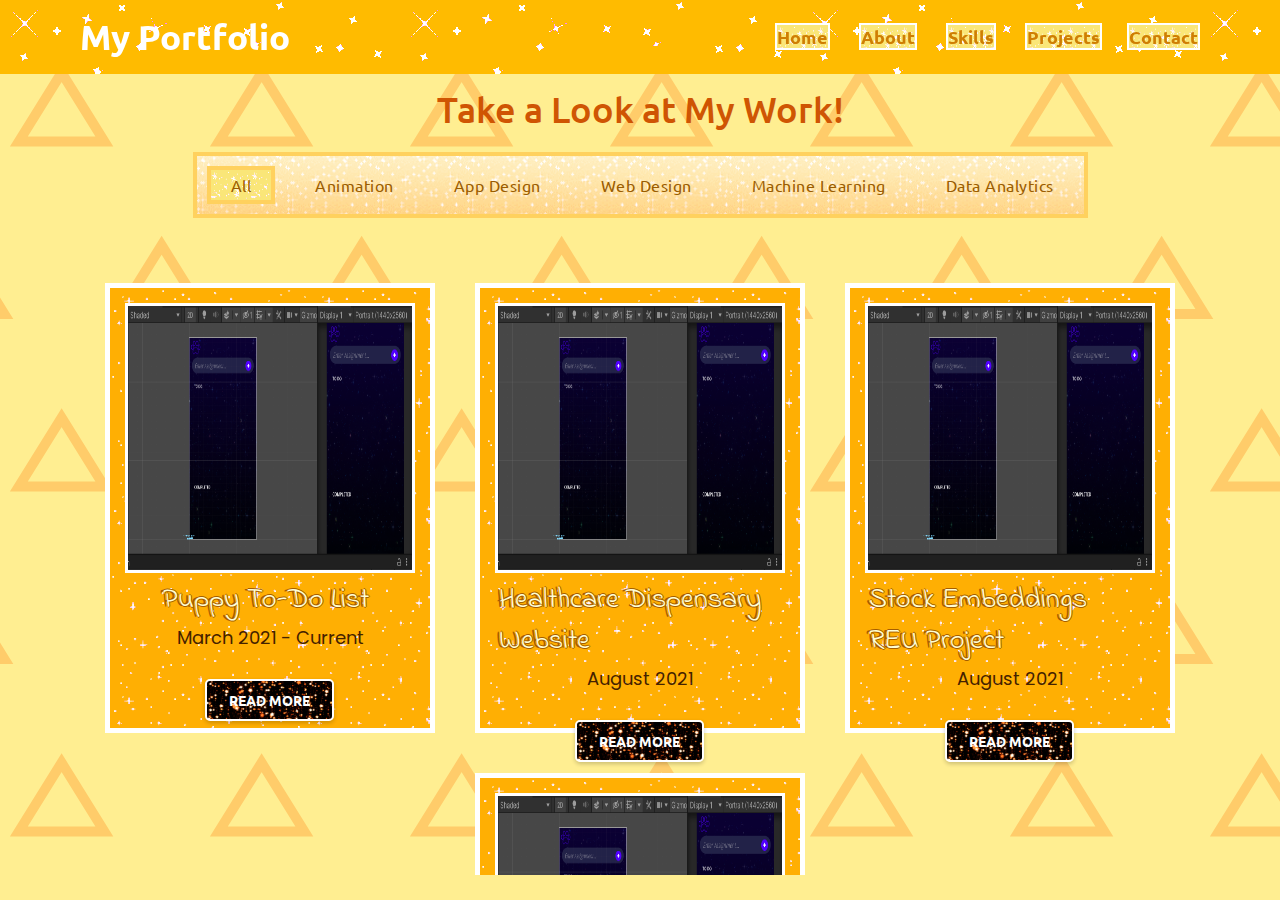
==== commit ac63282d: "Add files via upload" ====
--- a/projects.html
+++ b/projects.html
@@ -818,13 +818,14 @@
             <li class= "list" data-filter="animation">Animation</li>
             <li class= "list" data-filter="app">App Design</li>
             <li class= "list" data-filter="web">Web Design</li>
-            <li class= "list" data-filter="ai">AI</li>
+            <li class= "list" data-filter="machine">Machine Learning</li>
+            <li class= "list" data-filter="data">Data Analytics</li>
         </ul>
         <div class="project-container"style="height:68vh; overflow:auto;">
             <!--box-->
             <div class="project-box app animation">
                 <img src="Attachments/pupprojecticon.png" alt="work">
-                <h3>Project 1</h3>
+                <h3>Puppy To-Do List</h3>
                 <p>March 2021 - Current</p>
                 <div class="modal-content">
                     <button id="open">
@@ -860,7 +861,28 @@
             <!--box-->
             <div class="project-box web animation">
                 <img src="Attachments/pupprojecticon.png" alt="work">
-                <h3>Project 2</h3>
+                <h3>Healthcare Dispensary Website</h3>
+                <p>August 2021</p>
+                <div class="modal-content">
+                    <button id="open">
+                        READ MORE
+                    </button>
+                    <div class="modal-container" id="modal_container">
+                        <div class="modal">
+                            <h1>Modals are Cool</h1>
+                            <p>Lorem ipsum dolor sit amet consectetur adipisicing elit. Repellendus, mollitia. Facilis officiis iusto qui, nesciunt, iure culpa repudiandae unde sequi incidunt provident atque repellendus commodi enim magni odio similique veritatis?Lorem ipsum dolor sit amet consectetur adipisicing elit. Repellendus, mollitia. Facilis officiis iusto qui, nesciunt, iure culpa repudiandae unde sequi incidunt provident atque repellendus commodi enim magni odio similique veritatis?</p>
+                            <button id="close">
+                                Close me
+                            </button>
+                        </div>
+                    </div>
+                    <script src="script.js"></script>
+                </div>
+            </div>
+            <!--box-->
+            <div class="project-box machine data">
+                <img src="Attachments/pupprojecticon.png" alt="work">
+                <h3>Stock Embeddings REU Project</h3>
                 <p>August 2021</p>
                 <div class="modal-content">
                     <button id="open">
@@ -881,7 +903,7 @@
             <!--box-->
             <div href="" class="project-box ai web">
                 <img src="Attachments/pupprojecticon.png" alt="work">
-                <h3>Project 3</h3>
+                <h3>Research Website</h3>
                 <p>Coming Soon...</p>
                 <div class="modal-content">
                     <button id="open">
